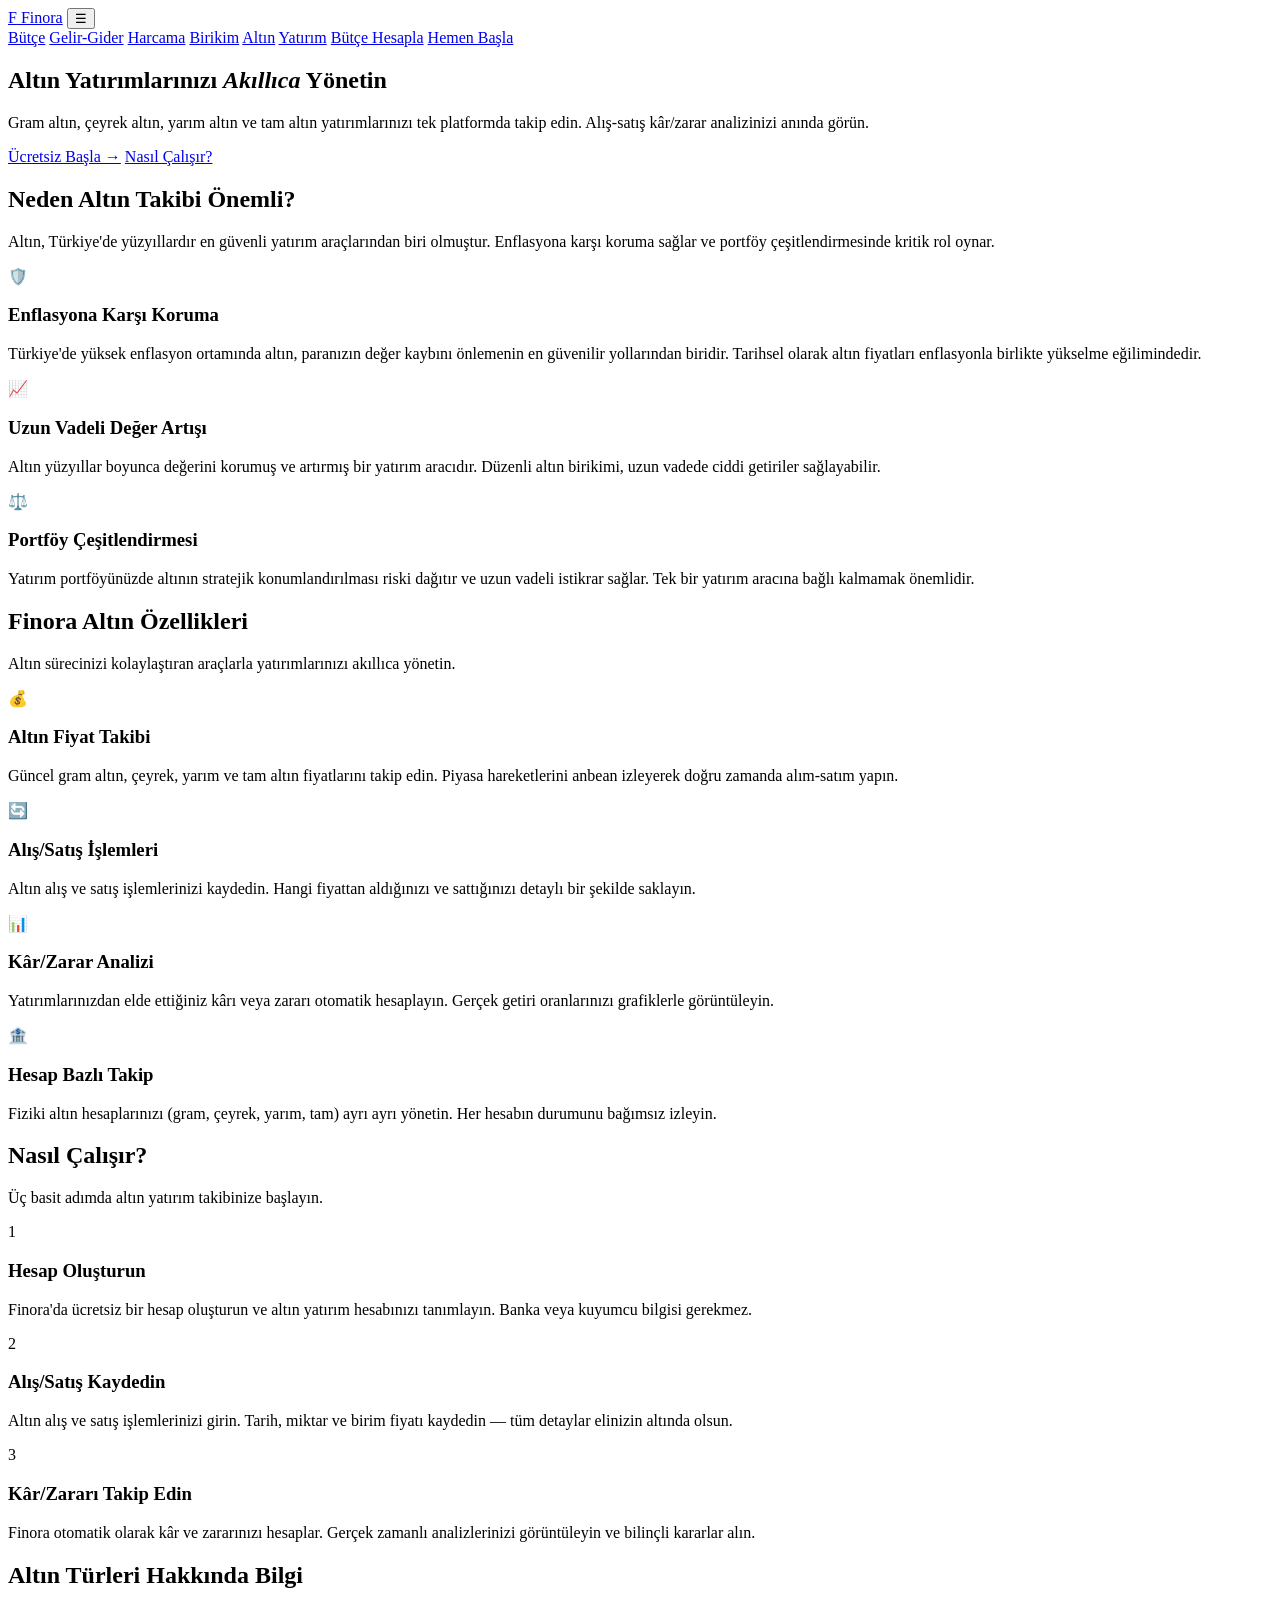
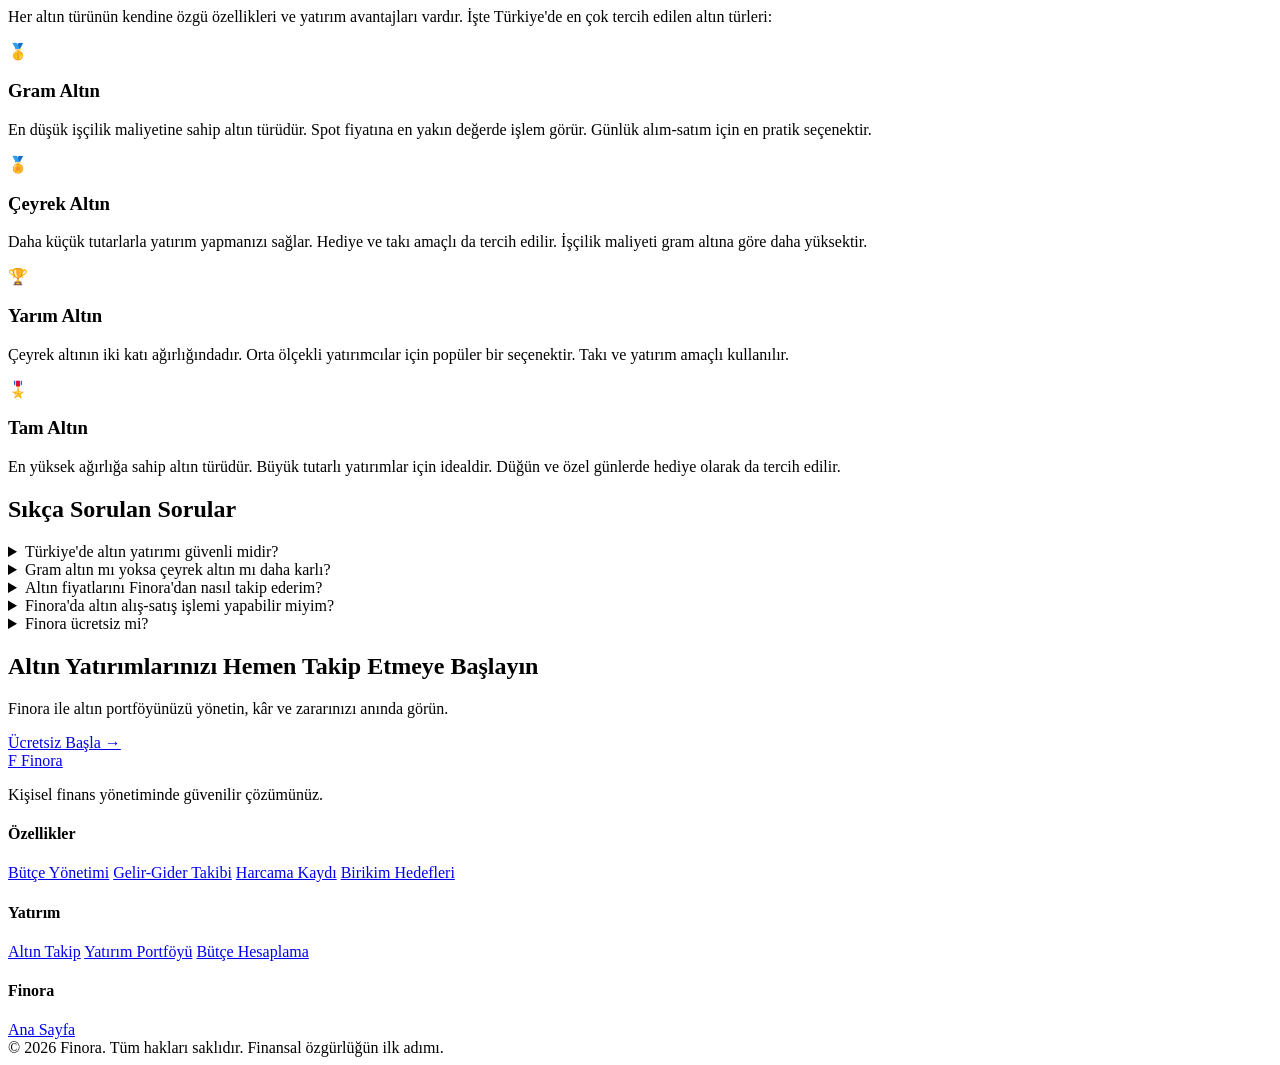
==== altin/index.html @ 68e13eed "feat: SEO landing pages rewrite + seo hub page" ====
<!DOCTYPE html>
<html lang="tr">
<head>
<meta charset="UTF-8">
<meta name="viewport" content="width=device-width, initial-scale=1.0">
<title>Altın Takip | Altın Yatırımlarınızı Takip Edin - Finora</title>
<meta name="description" content="Altın fiyatlarını ve altın yatırımlarınızı Finora ile takip edin. Gram, çeyrek, yarım altın alış-satış kâr/zarar analizi yapın. Ücretsiz.">
<meta name="robots" content="index, follow">
<link rel="canonical" href="https://bizzness4711.github.io/Muhasebe/altin/">
<link rel="stylesheet" href="../css/landing.css">

<meta property="og:type" content="website">
<meta property="og:title" content="Altın Takip | Altın Yatırımlarınızı Takip Edin - Finora">
<meta property="og:description" content="Altın fiyatlarını ve altın yatırımlarınızı Finora ile takip edin. Gram, çeyrek, yarım altın alış-satış kâr/zarar analizi yapın. Ücretsiz.">
<meta property="og:url" content="https://bizzness4711.github.io/Muhasebe/altin/">
<meta property="og:site_name" content="Finora">
<meta property="og:locale" content="tr_TR">

<meta name="twitter:card" content="summary_large_image">
<meta name="twitter:title" content="Altın Takip | Altın Yatırımlarınızı Takip Edin - Finora">
<meta name="twitter:description" content="Altın fiyatlarını ve altın yatırımlarınızı Finora ile takip edin. Gram, çeyrek, yarım altın alış-satış kâr/zarar analizi yapın.">

<script type="application/ld+json">
{
    "@context": "https://schema.org",
    "@type": "WebApplication",
    "name": "Finora Altın Takip",
    "url": "https://bizzness4711.github.io/Muhasebe/altin/",
    "applicationCategory": "FinanceApplication",
    "operatingSystem": "Web",
    "description": "Altın fiyatlarını ve altın yatırımlarınızı takip edin. Gram, çeyrek, yarım altın alış-satış kâr/zarar analizi yapın.",
    "offers": {
        "@type": "Offer",
        "price": "0",
        "priceCurrency": "TRY"
    },
    "inLanguage": "tr"
}
</script>

<script type="application/ld+json">
{
    "@context": "https://schema.org",
    "@type": "FAQPage",
    "mainEntity": [
        {
            "@type": "Question",
            "name": "Türkiye'de altın yatırımı güvenli midir?",
            "acceptedAnswer": {
                "@type": "Answer",
                "text": "Altın, Türkiye'de yüzyıllardır en güvenli yatırım araçlarından biri olmuştur. Devlet tarafından düzenlenen lisanslı kuyumculardan ve bankalardan altın alımı yaparak güvenli bir şekilde yatırımınızı değerlendirebilirsiniz."
            }
        },
        {
            "@type": "Question",
            "name": "Gram altın mı yoksa çeyrek altın mı daha karlı?",
            "acceptedAnswer": {
                "@type": "Answer",
                "text": "Karlılık piyasa koşullarına göre değişir. Genel olarak gram altın daha düşük işçilik maliyeti sunduğu için spot fiyatına daha yakındır. Çeyrek altın ise daha küçük tutarlarla yatırım yapmanızı sağlar."
            }
        },
        {
            "@type": "Question",
            "name": "Altın fiyatlarını Finora'dan nasıl takip ederim?",
            "acceptedAnswer": {
                "@type": "Answer",
                "text": "Finora platformunda altın fiyat bölümüne giderek güncel gram altın, çeyrek, yarım ve tam altın fiyatlarını görebilirsiniz. Fiyatlar düzenli olarak güncellenmektedir."
            }
        },
        {
            "@type": "Question",
            "name": "Finora'da altın alış-satış işlemi yapabilir miyim?",
            "acceptedAnswer": {
                "@type": "Answer",
                "text": "Finora bir takip ve analiz platformudur. Gerçek alım-satım işlemlerini kuyumcu veya banka üzerinden yaparsınız, Finora'da bu işlemleri kaydederek kâr/zarar analizinizi oluşturursunuz."
            }
        },
        {
            "@type": "Question",
            "name": "Finora ücretsiz mi?",
            "acceptedAnswer": {
                "@type": "Answer",
                "text": "Evet, Finora'nın temel özellikleri tamamen ücretsizdir. Altın fiyat takibi, işlem kaydetme ve kâr/zarar analizi gibi özelliklerden hiçbir ücret ödemeden yararlanabilirsiniz."
            }
        }
    ]
}
</script>
</head>
<body>

<nav class="lp-nav">
    <div class="lp-nav-inner">
        <a href="../" class="lp-brand"><span class="lp-brand-mark">F</span> Finora</a>
        <button class="lp-mobile-toggle" onclick="document.querySelector('.lp-nav-links').classList.toggle('open')" aria-label="Menüyü aç">☰</button>
        <div class="lp-nav-links">
            <a href="../butce/">Bütçe</a>
            <a href="../gelir-gider/">Gelir-Gider</a>
            <a href="../harcama/">Harcama</a>
            <a href="../birikim/">Birikim</a>
            <a href="../altin/" class="active">Altın</a>
            <a href="../yatirim/">Yatırım</a>
            <a href="../butce-hesapla/">Bütçe Hesapla</a>
            <a href="../" class="lp-cta-btn">Hemen Başla</a>
        </div>
    </div>
</nav>

<section class="lp-hero">
    <h1>Altın Yatırımlarınızı <em>Akıllıca</em> Yönetin</h1>
    <p>Gram altın, çeyrek altın, yarım altın ve tam altın yatırımlarınızı tek platformda takip edin. Alış-satış kâr/zarar analizinizi anında görün.</p>
    <div class="lp-hero-actions">
        <a href="../" class="lp-hero-btn primary">Ücretsiz Başla →</a>
        <a href="#nasil-calisir" class="lp-hero-btn secondary">Nasıl Çalışır?</a>
    </div>
</section>

<section class="lp-section">
    <h2 class="lp-section-title">Neden Altın Takibi Önemli?</h2>
    <p class="lp-section-desc">Altın, Türkiye'de yüzyıllardır en güvenli yatırım araçlarından biri olmuştur. Enflasyona karşı koruma sağlar ve portföy çeşitlendirmesinde kritik rol oynar.</p>
    <div class="lp-cards">
        <div class="lp-card">
            <div class="lp-card-icon red">🛡️</div>
            <h3>Enflasyona Karşı Koruma</h3>
            <p>Türkiye'de yüksek enflasyon ortamında altın, paranızın değer kaybını önlemenin en güvenilir yollarından biridir. Tarihsel olarak altın fiyatları enflasyonla birlikte yükselme eğilimindedir.</p>
        </div>
        <div class="lp-card">
            <div class="lp-card-icon green">📈</div>
            <h3>Uzun Vadeli Değer Artışı</h3>
            <p>Altın yüzyıllar boyunca değerini korumuş ve artırmış bir yatırım aracıdır. Düzenli altın birikimi, uzun vadede ciddi getiriler sağlayabilir.</p>
        </div>
        <div class="lp-card">
            <div class="lp-card-icon blue">⚖️</div>
            <h3>Portföy Çeşitlendirmesi</h3>
            <p>Yatırım portföyünüzde altının stratejik konumlandırılması riski dağıtır ve uzun vadeli istikrar sağlar. Tek bir yatırım aracına bağlı kalmamak önemlidir.</p>
        </div>
    </div>
</section>

<section class="lp-section lp-section--alt">
    <div class="lp-container">
        <h2 class="lp-section-title">Finora Altın Özellikleri</h2>
        <p class="lp-section-desc">Altın sürecinizi kolaylaştıran araçlarla yatırımlarınızı akıllıca yönetin.</p>
        <div class="lp-cards">
            <div class="lp-card">
                <div class="lp-card-icon orange">💰</div>
                <h3>Altın Fiyat Takibi</h3>
                <p>Güncel gram altın, çeyrek, yarım ve tam altın fiyatlarını takip edin. Piyasa hareketlerini anbean izleyerek doğru zamanda alım-satım yapın.</p>
            </div>
            <div class="lp-card">
                <div class="lp-card-icon purple">🔄</div>
                <h3>Alış/Satış İşlemleri</h3>
                <p>Altın alış ve satış işlemlerinizi kaydedin. Hangi fiyattan aldığınızı ve sattığınızı detaylı bir şekilde saklayın.</p>
            </div>
            <div class="lp-card">
                <div class="lp-card-icon green">📊</div>
                <h3>Kâr/Zarar Analizi</h3>
                <p>Yatırımlarınızdan elde ettiğiniz kârı veya zararı otomatik hesaplayın. Gerçek getiri oranlarınızı grafiklerle görüntüleyin.</p>
            </div>
            <div class="lp-card">
                <div class="lp-card-icon blue">🏦</div>
                <h3>Hesap Bazlı Takip</h3>
                <p>Fiziki altın hesaplarınızı (gram, çeyrek, yarım, tam) ayrı ayrı yönetin. Her hesabın durumunu bağımsız izleyin.</p>
            </div>
        </div>
    </div>
</section>

<section class="lp-section" id="nasil-calisir">
    <h2 class="lp-section-title">Nasıl Çalışır?</h2>
    <p class="lp-section-desc">Üç basit adımda altın yatırım takibinize başlayın.</p>
    <div class="lp-steps">
        <div class="lp-step">
            <span class="lp-step-num">1</span>
            <div class="lp-step-content">
                <h3>Hesap Oluşturun</h3>
                <p>Finora'da ücretsiz bir hesap oluşturun ve altın yatırım hesabınızı tanımlayın. Banka veya kuyumcu bilgisi gerekmez.</p>
            </div>
        </div>
        <div class="lp-step">
            <span class="lp-step-num">2</span>
            <div class="lp-step-content">
                <h3>Alış/Satış Kaydedin</h3>
                <p>Altın alış ve satış işlemlerinizi girin. Tarih, miktar ve birim fiyatı kaydedin — tüm detaylar elinizin altında olsun.</p>
            </div>
        </div>
        <div class="lp-step">
            <span class="lp-step-num">3</span>
            <div class="lp-step-content">
                <h3>Kâr/Zararı Takip Edin</h3>
                <p>Finora otomatik olarak kâr ve zararınızı hesaplar. Gerçek zamanlı analizlerinizi görüntüleyin ve bilinçli kararlar alın.</p>
            </div>
        </div>
    </div>
</section>

<section class="lp-section">
    <h2 class="lp-section-title">Altın Türleri Hakkında Bilgi</h2>
    <p class="lp-section-desc">Her altın türünün kendine özgü özellikleri ve yatırım avantajları vardır. İşte Türkiye'de en çok tercih edilen altın türleri:</p>
    <div class="lp-cards">
        <div class="lp-card">
            <div class="lp-card-icon orange">🥇</div>
            <h3>Gram Altın</h3>
            <p>En düşük işçilik maliyetine sahip altın türüdür. Spot fiyatına en yakın değerde işlem görür. Günlük alım-satım için en pratik seçenektir.</p>
        </div>
        <div class="lp-card">
            <div class="lp-card-icon purple">🏅</div>
            <h3>Çeyrek Altın</h3>
            <p>Daha küçük tutarlarla yatırım yapmanızı sağlar. Hediye ve takı amaçlı da tercih edilir. İşçilik maliyeti gram altına göre daha yüksektir.</p>
        </div>
        <div class="lp-card">
            <div class="lp-card-icon blue">🏆</div>
            <h3>Yarım Altın</h3>
            <p>Çeyrek altının iki katı ağırlığındadır. Orta ölçekli yatırımcılar için popüler bir seçenektir. Takı ve yatırım amaçlı kullanılır.</p>
        </div>
        <div class="lp-card">
            <div class="lp-card-icon green">🎖️</div>
            <h3>Tam Altın</h3>
            <p>En yüksek ağırlığa sahip altın türüdür. Büyük tutarlı yatırımlar için idealdir. Düğün ve özel günlerde hediye olarak da tercih edilir.</p>
        </div>
    </div>
</section>

<section class="lp-section">
    <h2 class="lp-section-title">Sıkça Sorulan Sorular</h2>
    <div class="lp-faq">
        <details class="lp-faq-item">
            <summary>Türkiye'de altın yatırımı güvenli midir?</summary>
            <div class="lp-faq-a"><p>Altın, Türkiye'de yüzyıllardır en güvenli yatırım araçlarından biri olmuştur. Devlet tarafından düzenlenen lisanslı kuyumculardan ve bankalardan altın alımı yaparak güvenli bir şekilde yatırımınızı değerlendirebilirsiniz.</p></div>
        </details>
        <details class="lp-faq-item">
            <summary>Gram altın mı yoksa çeyrek altın mı daha karlı?</summary>
            <div class="lp-faq-a"><p>Karlılık piyasa koşullarına göre değişir. Genel olarak gram altın daha düşük işçilik maliyeti sunduğu için spot fiyatına daha yakındır. Çeyrek altın ise daha küçük tutarlarla yatırım yapmanızı sağlar. Finora ile her iki tür de takip edebilirsiniz.</p></div>
        </details>
        <details class="lp-faq-item">
            <summary>Altın fiyatlarını Finora'dan nasıl takip ederim?</summary>
            <div class="lp-faq-a"><p>Finora platformunda altın fiyat bölümüne giderek güncel gram altın, çeyrek, yarım ve tam altın fiyatlarını görebilirsiniz. Fiyatlar düzenli olarak güncellenmektedir.</p></div>
        </details>
        <details class="lp-faq-item">
            <summary>Finora'da altın alış-satış işlemi yapabilir miyim?</summary>
            <div class="lp-faq-a"><p>Finora bir takip ve analiz platformudur. Gerçek alım-satım işlemlerini kuyumcu veya banka üzerinden yaparsınız, Finora'da bu işlemleri kaydederek kâr/zarar analizinizi oluşturursunuz.</p></div>
        </details>
        <details class="lp-faq-item">
            <summary>Finora ücretsiz mi?</summary>
            <div class="lp-faq-a"><p>Evet, Finora'nın temel özellikleri tamamen ücretsizdir. Altın fiyat takibi, işlem kaydetme ve kâr/zarar analizi gibi özelliklerden hiçbir ücret ödemeden yararlanabilirsiniz.</p></div>
        </details>
    </div>
</section>

<div class="lp-cta-banner">
    <h2>Altın Yatırımlarınızı Hemen Takip Etmeye Başlayın</h2>
    <p>Finora ile altın portföyünüzü yönetin, kâr ve zararınızı anında görün.</p>
    <a href="../" class="lp-hero-btn">Ücretsiz Başla →</a>
</div>

<footer class="lp-footer">
    <div class="lp-footer-inner">
        <div class="lp-footer-brand">
            <a href="../" class="lp-brand"><span class="lp-brand-mark">F</span> Finora</a>
            <p>Kişisel finans yönetiminde güvenilir çözümünüz.</p>
        </div>
        <div class="lp-footer-col">
            <h4>Özellikler</h4>
            <a href="../butce/">Bütçe Yönetimi</a>
            <a href="../gelir-gider/">Gelir-Gider Takibi</a>
            <a href="../harcama/">Harcama Kaydı</a>
            <a href="../birikim/">Birikim Hedefleri</a>
        </div>
        <div class="lp-footer-col">
            <h4>Yatırım</h4>
            <a href="../altin/">Altın Takip</a>
            <a href="../yatirim/">Yatırım Portföyü</a>
            <a href="../butce-hesapla/">Bütçe Hesaplama</a>
        </div>
        <div class="lp-footer-col">
            <h4>Finora</h4>
            <a href="../">Ana Sayfa</a>
        </div>
    </div>
    <div class="lp-footer-bottom">
        <span>&copy; 2026 Finora. Tüm hakları saklıdır.</span>
        <span>Finansal özgürlüğün ilk adımı.</span>
    </div>
</footer>

</body>
</html>
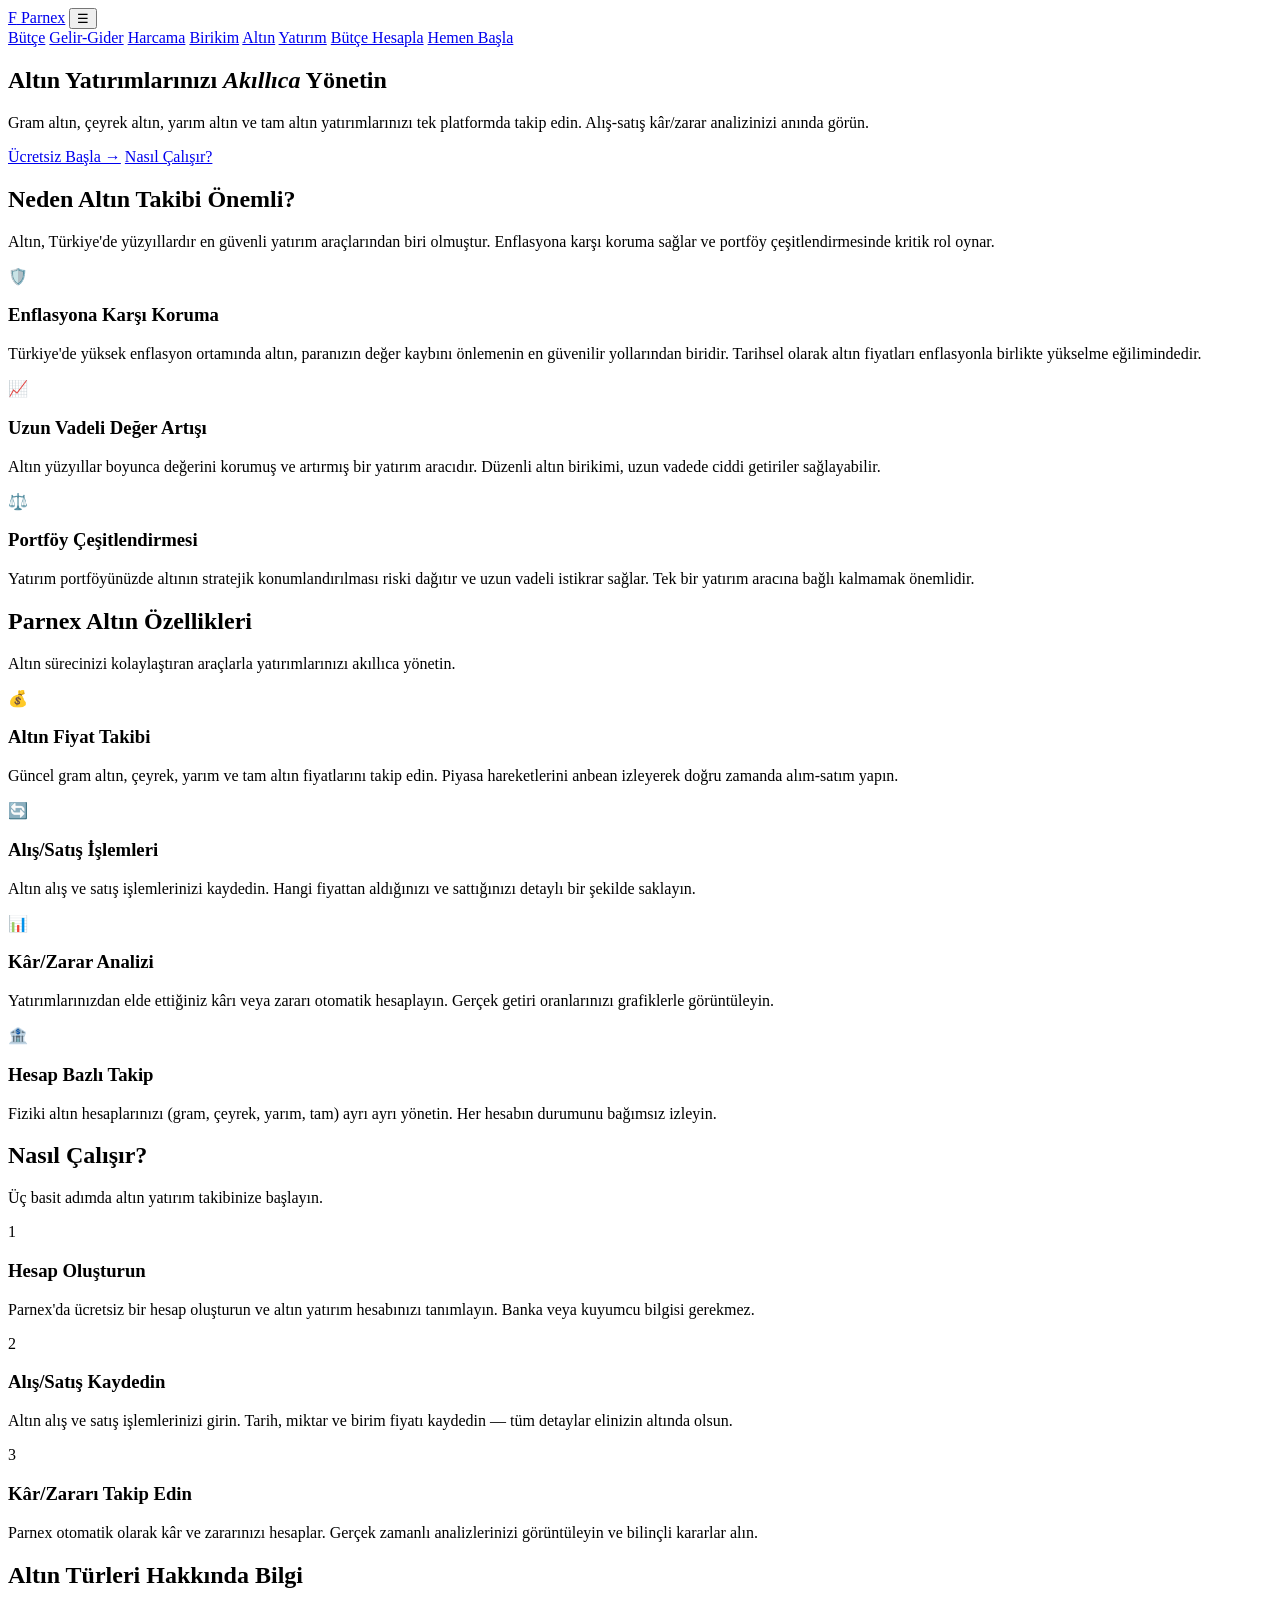
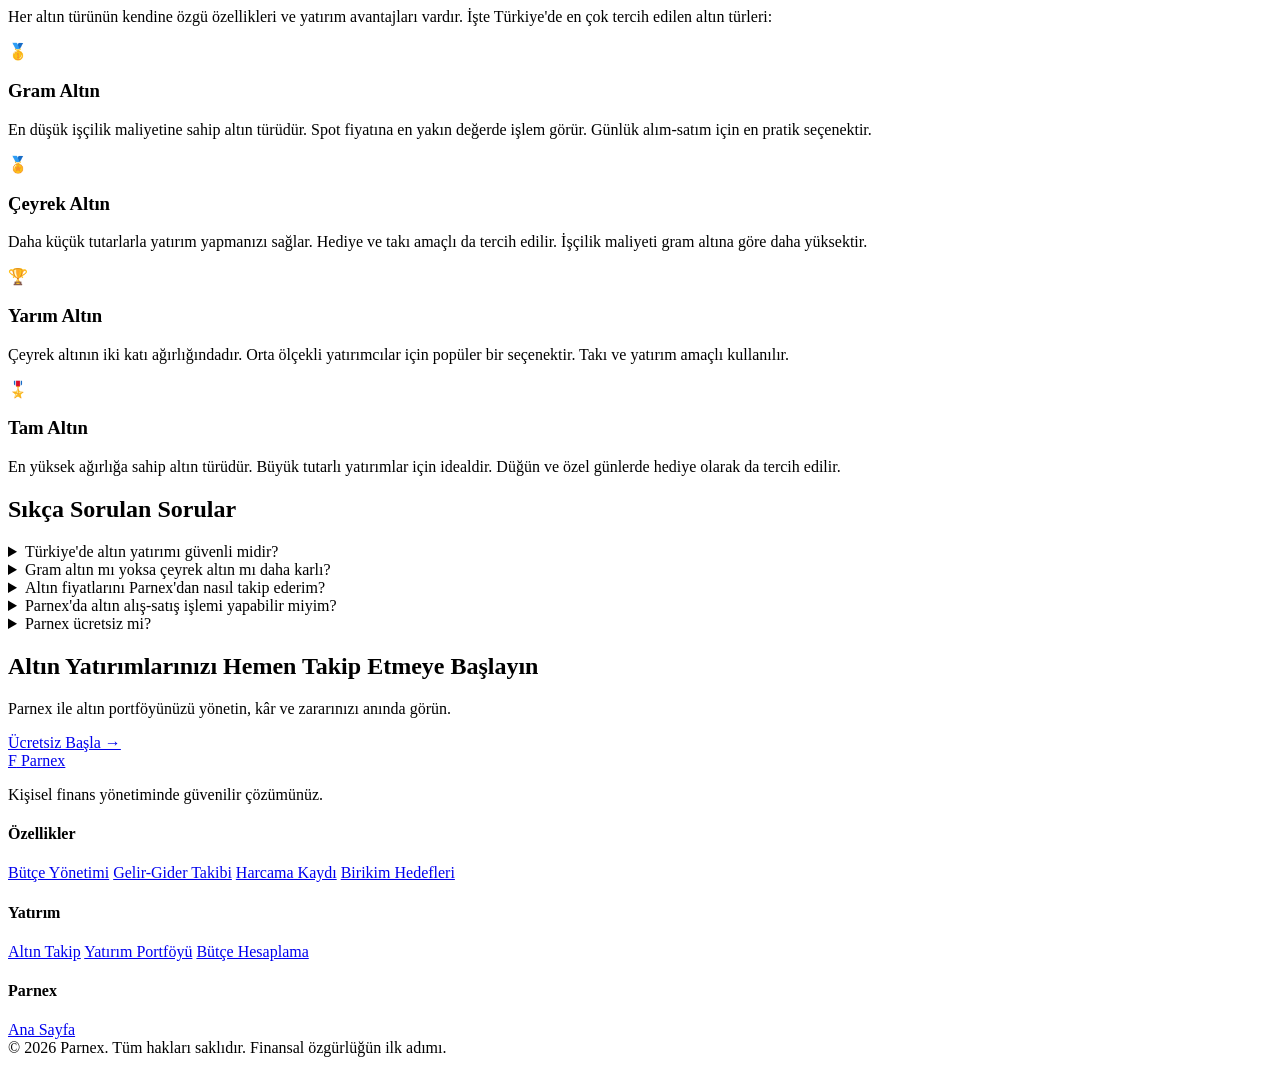
==== commit d038e197: "chore: rebrand Finora to Parnex" ====
--- a/altin/index.html
+++ b/altin/index.html
@@ -3,28 +3,28 @@
 <head>
 <meta charset="UTF-8">
 <meta name="viewport" content="width=device-width, initial-scale=1.0">
-<title>Altın Takip | Altın Yatırımlarınızı Takip Edin - Finora</title>
-<meta name="description" content="Altın fiyatlarını ve altın yatırımlarınızı Finora ile takip edin. Gram, çeyrek, yarım altın alış-satış kâr/zarar analizi yapın. Ücretsiz.">
+<title>Altın Takip | Altın Yatırımlarınızı Takip Edin - Parnex</title>
+<meta name="description" content="Altın fiyatlarını ve altın yatırımlarınızı Parnex ile takip edin. Gram, çeyrek, yarım altın alış-satış kâr/zarar analizi yapın. Ücretsiz.">
 <meta name="robots" content="index, follow">
 <link rel="canonical" href="https://bizzness4711.github.io/Muhasebe/altin/">
 <link rel="stylesheet" href="../css/landing.css">
 
 <meta property="og:type" content="website">
-<meta property="og:title" content="Altın Takip | Altın Yatırımlarınızı Takip Edin - Finora">
-<meta property="og:description" content="Altın fiyatlarını ve altın yatırımlarınızı Finora ile takip edin. Gram, çeyrek, yarım altın alış-satış kâr/zarar analizi yapın. Ücretsiz.">
+<meta property="og:title" content="Altın Takip | Altın Yatırımlarınızı Takip Edin - Parnex">
+<meta property="og:description" content="Altın fiyatlarını ve altın yatırımlarınızı Parnex ile takip edin. Gram, çeyrek, yarım altın alış-satış kâr/zarar analizi yapın. Ücretsiz.">
 <meta property="og:url" content="https://bizzness4711.github.io/Muhasebe/altin/">
-<meta property="og:site_name" content="Finora">
+<meta property="og:site_name" content="Parnex">
 <meta property="og:locale" content="tr_TR">
 
 <meta name="twitter:card" content="summary_large_image">
-<meta name="twitter:title" content="Altın Takip | Altın Yatırımlarınızı Takip Edin - Finora">
-<meta name="twitter:description" content="Altın fiyatlarını ve altın yatırımlarınızı Finora ile takip edin. Gram, çeyrek, yarım altın alış-satış kâr/zarar analizi yapın.">
+<meta name="twitter:title" content="Altın Takip | Altın Yatırımlarınızı Takip Edin - Parnex">
+<meta name="twitter:description" content="Altın fiyatlarını ve altın yatırımlarınızı Parnex ile takip edin. Gram, çeyrek, yarım altın alış-satış kâr/zarar analizi yapın.">
 
 <script type="application/ld+json">
 {
     "@context": "https://schema.org",
     "@type": "WebApplication",
-    "name": "Finora Altın Takip",
+    "name": "Parnex Altın Takip",
     "url": "https://bizzness4711.github.io/Muhasebe/altin/",
     "applicationCategory": "FinanceApplication",
     "operatingSystem": "Web",
@@ -61,26 +61,26 @@
         },
         {
             "@type": "Question",
-            "name": "Altın fiyatlarını Finora'dan nasıl takip ederim?",
-            "acceptedAnswer": {
-                "@type": "Answer",
-                "text": "Finora platformunda altın fiyat bölümüne giderek güncel gram altın, çeyrek, yarım ve tam altın fiyatlarını görebilirsiniz. Fiyatlar düzenli olarak güncellenmektedir."
-            }
-        },
-        {
-            "@type": "Question",
-            "name": "Finora'da altın alış-satış işlemi yapabilir miyim?",
-            "acceptedAnswer": {
-                "@type": "Answer",
-                "text": "Finora bir takip ve analiz platformudur. Gerçek alım-satım işlemlerini kuyumcu veya banka üzerinden yaparsınız, Finora'da bu işlemleri kaydederek kâr/zarar analizinizi oluşturursunuz."
-            }
-        },
-        {
-            "@type": "Question",
-            "name": "Finora ücretsiz mi?",
-            "acceptedAnswer": {
-                "@type": "Answer",
-                "text": "Evet, Finora'nın temel özellikleri tamamen ücretsizdir. Altın fiyat takibi, işlem kaydetme ve kâr/zarar analizi gibi özelliklerden hiçbir ücret ödemeden yararlanabilirsiniz."
+            "name": "Altın fiyatlarını Parnex'dan nasıl takip ederim?",
+            "acceptedAnswer": {
+                "@type": "Answer",
+                "text": "Parnex platformunda altın fiyat bölümüne giderek güncel gram altın, çeyrek, yarım ve tam altın fiyatlarını görebilirsiniz. Fiyatlar düzenli olarak güncellenmektedir."
+            }
+        },
+        {
+            "@type": "Question",
+            "name": "Parnex'da altın alış-satış işlemi yapabilir miyim?",
+            "acceptedAnswer": {
+                "@type": "Answer",
+                "text": "Parnex bir takip ve analiz platformudur. Gerçek alım-satım işlemlerini kuyumcu veya banka üzerinden yaparsınız, Parnex'da bu işlemleri kaydederek kâr/zarar analizinizi oluşturursunuz."
+            }
+        },
+        {
+            "@type": "Question",
+            "name": "Parnex ücretsiz mi?",
+            "acceptedAnswer": {
+                "@type": "Answer",
+                "text": "Evet, Parnex'nın temel özellikleri tamamen ücretsizdir. Altın fiyat takibi, işlem kaydetme ve kâr/zarar analizi gibi özelliklerden hiçbir ücret ödemeden yararlanabilirsiniz."
             }
         }
     ]
@@ -91,7 +91,7 @@
 
 <nav class="lp-nav">
     <div class="lp-nav-inner">
-        <a href="../" class="lp-brand"><span class="lp-brand-mark">F</span> Finora</a>
+        <a href="../" class="lp-brand"><span class="lp-brand-mark">F</span> Parnex</a>
         <button class="lp-mobile-toggle" onclick="document.querySelector('.lp-nav-links').classList.toggle('open')" aria-label="Menüyü aç">☰</button>
         <div class="lp-nav-links">
             <a href="../butce/">Bütçe</a>
@@ -139,7 +139,7 @@
 
 <section class="lp-section lp-section--alt">
     <div class="lp-container">
-        <h2 class="lp-section-title">Finora Altın Özellikleri</h2>
+        <h2 class="lp-section-title">Parnex Altın Özellikleri</h2>
         <p class="lp-section-desc">Altın sürecinizi kolaylaştıran araçlarla yatırımlarınızı akıllıca yönetin.</p>
         <div class="lp-cards">
             <div class="lp-card">
@@ -174,7 +174,7 @@
             <span class="lp-step-num">1</span>
             <div class="lp-step-content">
                 <h3>Hesap Oluşturun</h3>
-                <p>Finora'da ücretsiz bir hesap oluşturun ve altın yatırım hesabınızı tanımlayın. Banka veya kuyumcu bilgisi gerekmez.</p>
+                <p>Parnex'da ücretsiz bir hesap oluşturun ve altın yatırım hesabınızı tanımlayın. Banka veya kuyumcu bilgisi gerekmez.</p>
             </div>
         </div>
         <div class="lp-step">
@@ -188,7 +188,7 @@
             <span class="lp-step-num">3</span>
             <div class="lp-step-content">
                 <h3>Kâr/Zararı Takip Edin</h3>
-                <p>Finora otomatik olarak kâr ve zararınızı hesaplar. Gerçek zamanlı analizlerinizi görüntüleyin ve bilinçli kararlar alın.</p>
+                <p>Parnex otomatik olarak kâr ve zararınızı hesaplar. Gerçek zamanlı analizlerinizi görüntüleyin ve bilinçli kararlar alın.</p>
             </div>
         </div>
     </div>
@@ -230,33 +230,33 @@
         </details>
         <details class="lp-faq-item">
             <summary>Gram altın mı yoksa çeyrek altın mı daha karlı?</summary>
-            <div class="lp-faq-a"><p>Karlılık piyasa koşullarına göre değişir. Genel olarak gram altın daha düşük işçilik maliyeti sunduğu için spot fiyatına daha yakındır. Çeyrek altın ise daha küçük tutarlarla yatırım yapmanızı sağlar. Finora ile her iki tür de takip edebilirsiniz.</p></div>
-        </details>
-        <details class="lp-faq-item">
-            <summary>Altın fiyatlarını Finora'dan nasıl takip ederim?</summary>
-            <div class="lp-faq-a"><p>Finora platformunda altın fiyat bölümüne giderek güncel gram altın, çeyrek, yarım ve tam altın fiyatlarını görebilirsiniz. Fiyatlar düzenli olarak güncellenmektedir.</p></div>
-        </details>
-        <details class="lp-faq-item">
-            <summary>Finora'da altın alış-satış işlemi yapabilir miyim?</summary>
-            <div class="lp-faq-a"><p>Finora bir takip ve analiz platformudur. Gerçek alım-satım işlemlerini kuyumcu veya banka üzerinden yaparsınız, Finora'da bu işlemleri kaydederek kâr/zarar analizinizi oluşturursunuz.</p></div>
-        </details>
-        <details class="lp-faq-item">
-            <summary>Finora ücretsiz mi?</summary>
-            <div class="lp-faq-a"><p>Evet, Finora'nın temel özellikleri tamamen ücretsizdir. Altın fiyat takibi, işlem kaydetme ve kâr/zarar analizi gibi özelliklerden hiçbir ücret ödemeden yararlanabilirsiniz.</p></div>
+            <div class="lp-faq-a"><p>Karlılık piyasa koşullarına göre değişir. Genel olarak gram altın daha düşük işçilik maliyeti sunduğu için spot fiyatına daha yakındır. Çeyrek altın ise daha küçük tutarlarla yatırım yapmanızı sağlar. Parnex ile her iki tür de takip edebilirsiniz.</p></div>
+        </details>
+        <details class="lp-faq-item">
+            <summary>Altın fiyatlarını Parnex'dan nasıl takip ederim?</summary>
+            <div class="lp-faq-a"><p>Parnex platformunda altın fiyat bölümüne giderek güncel gram altın, çeyrek, yarım ve tam altın fiyatlarını görebilirsiniz. Fiyatlar düzenli olarak güncellenmektedir.</p></div>
+        </details>
+        <details class="lp-faq-item">
+            <summary>Parnex'da altın alış-satış işlemi yapabilir miyim?</summary>
+            <div class="lp-faq-a"><p>Parnex bir takip ve analiz platformudur. Gerçek alım-satım işlemlerini kuyumcu veya banka üzerinden yaparsınız, Parnex'da bu işlemleri kaydederek kâr/zarar analizinizi oluşturursunuz.</p></div>
+        </details>
+        <details class="lp-faq-item">
+            <summary>Parnex ücretsiz mi?</summary>
+            <div class="lp-faq-a"><p>Evet, Parnex'nın temel özellikleri tamamen ücretsizdir. Altın fiyat takibi, işlem kaydetme ve kâr/zarar analizi gibi özelliklerden hiçbir ücret ödemeden yararlanabilirsiniz.</p></div>
         </details>
     </div>
 </section>
 
 <div class="lp-cta-banner">
     <h2>Altın Yatırımlarınızı Hemen Takip Etmeye Başlayın</h2>
-    <p>Finora ile altın portföyünüzü yönetin, kâr ve zararınızı anında görün.</p>
+    <p>Parnex ile altın portföyünüzü yönetin, kâr ve zararınızı anında görün.</p>
     <a href="../" class="lp-hero-btn">Ücretsiz Başla →</a>
 </div>
 
 <footer class="lp-footer">
     <div class="lp-footer-inner">
         <div class="lp-footer-brand">
-            <a href="../" class="lp-brand"><span class="lp-brand-mark">F</span> Finora</a>
+            <a href="../" class="lp-brand"><span class="lp-brand-mark">F</span> Parnex</a>
             <p>Kişisel finans yönetiminde güvenilir çözümünüz.</p>
         </div>
         <div class="lp-footer-col">
@@ -273,12 +273,12 @@
             <a href="../butce-hesapla/">Bütçe Hesaplama</a>
         </div>
         <div class="lp-footer-col">
-            <h4>Finora</h4>
+            <h4>Parnex</h4>
             <a href="../">Ana Sayfa</a>
         </div>
     </div>
     <div class="lp-footer-bottom">
-        <span>&copy; 2026 Finora. Tüm hakları saklıdır.</span>
+        <span>&copy; 2026 Parnex. Tüm hakları saklıdır.</span>
         <span>Finansal özgürlüğün ilk adımı.</span>
     </div>
 </footer>
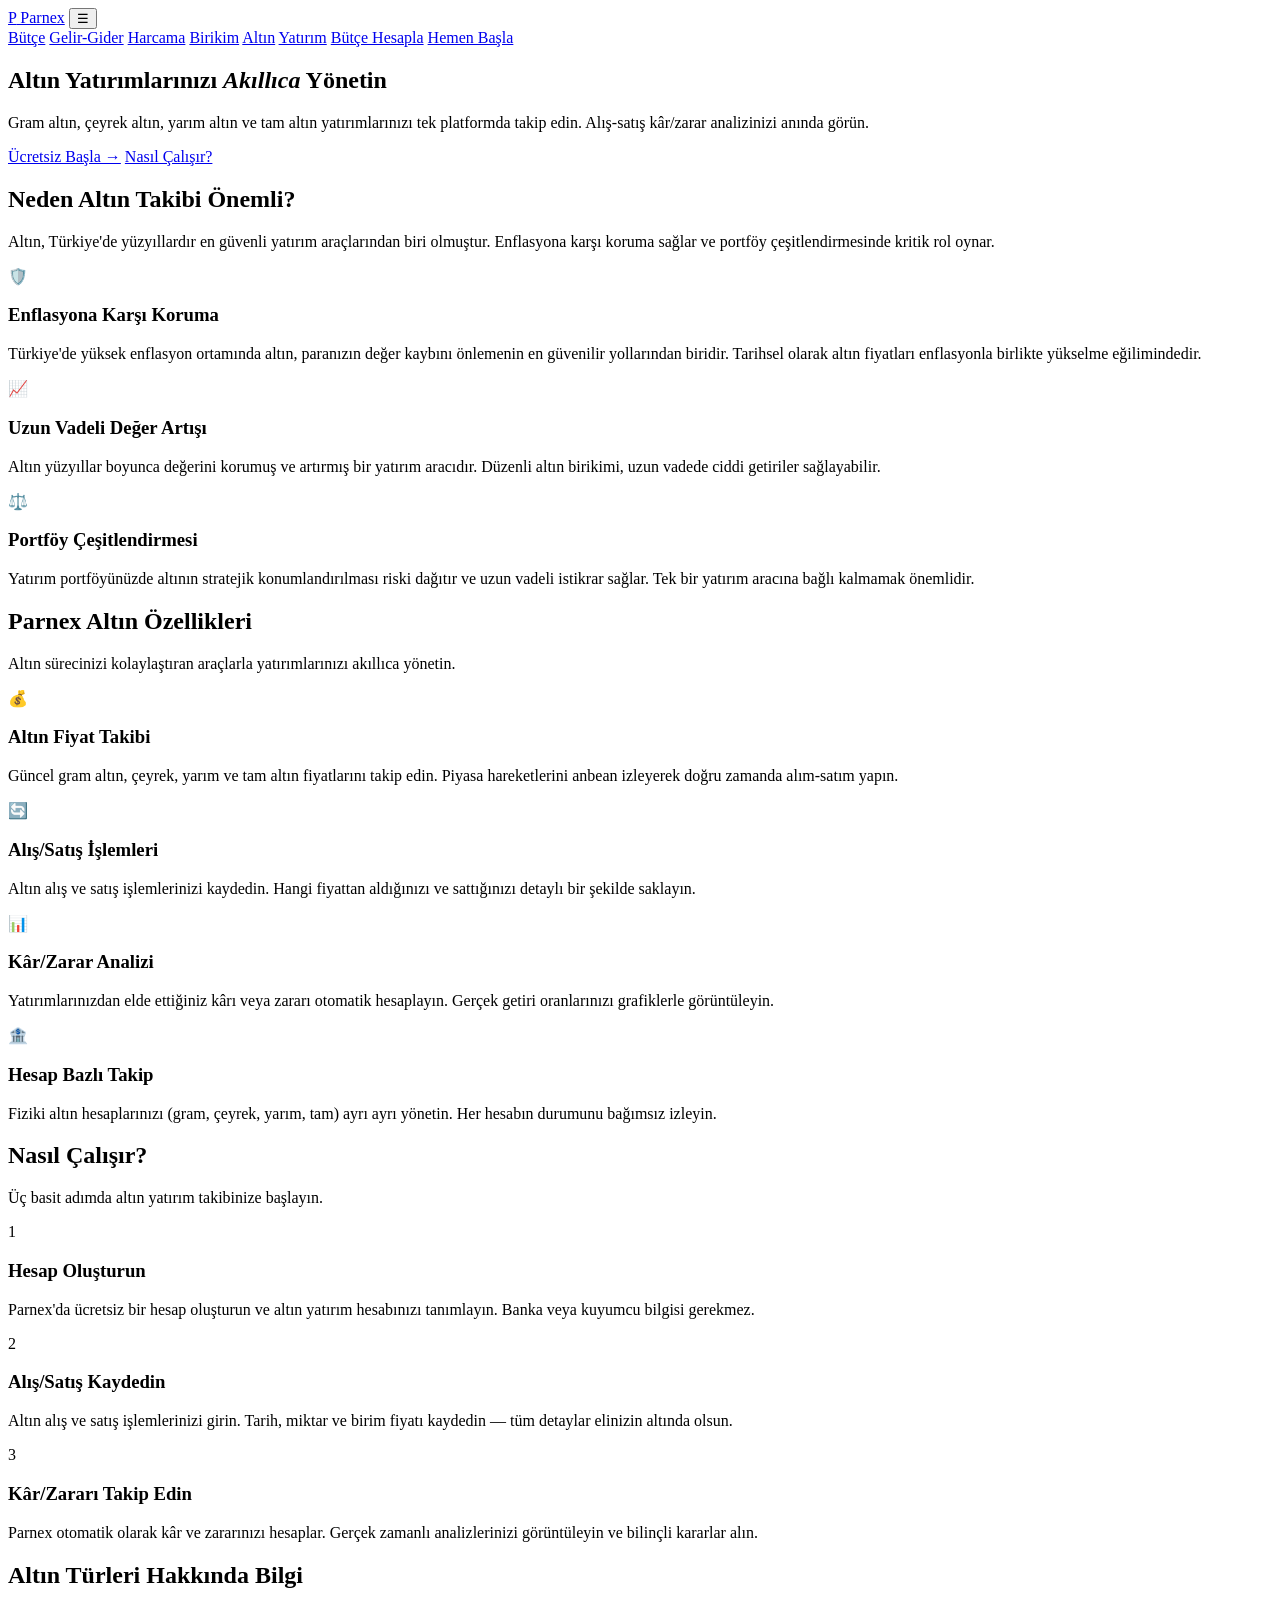
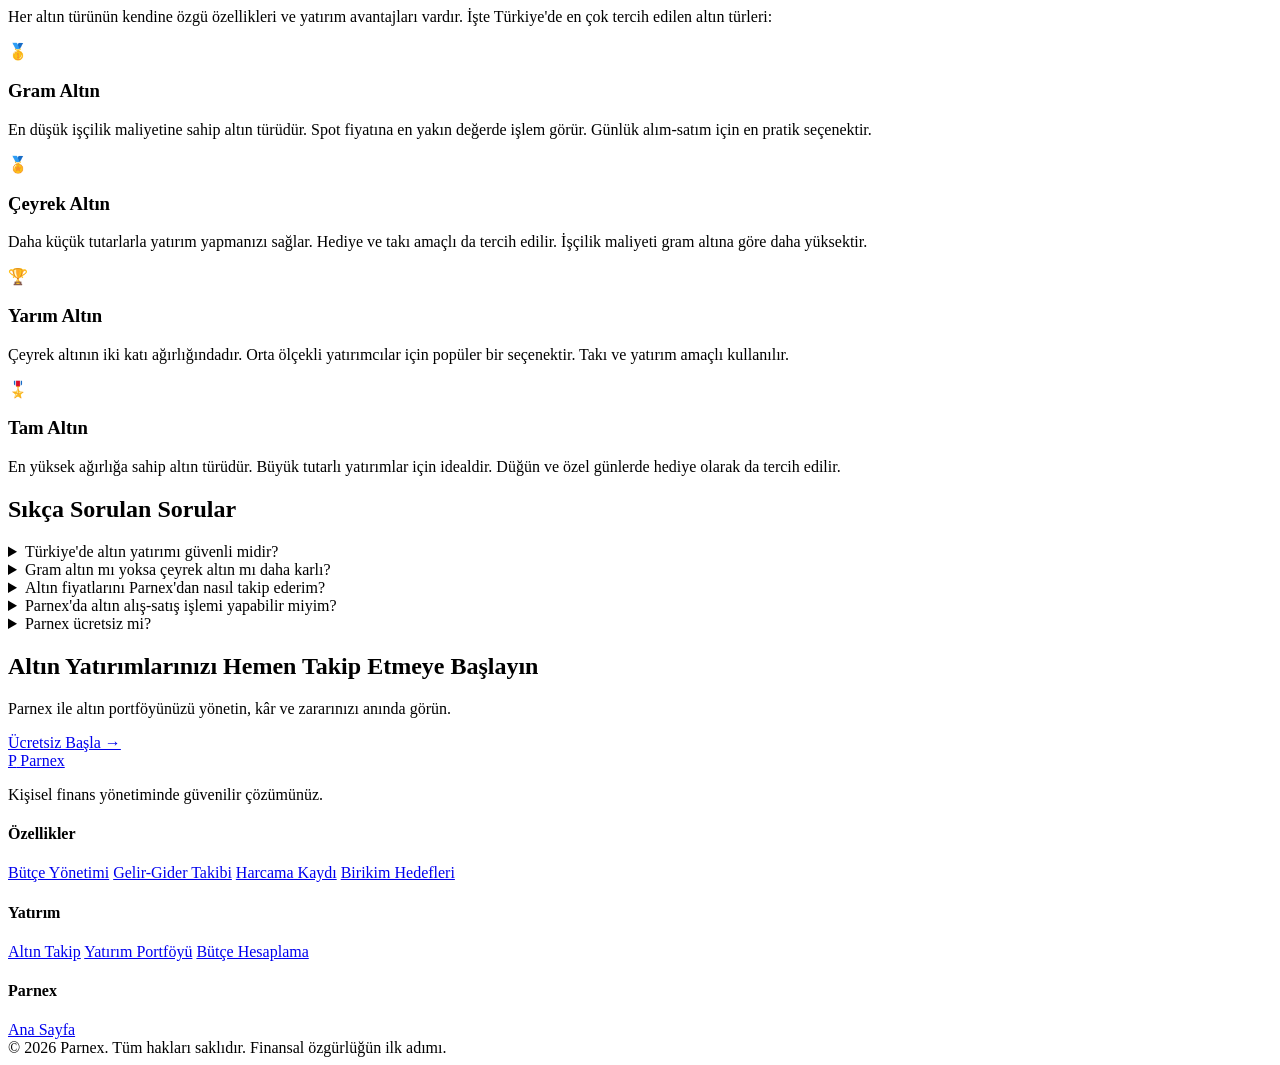
==== commit e4e0a283: "brand: replace F logo with Parnex P logo" ====
--- a/altin/index.html
+++ b/altin/index.html
@@ -91,7 +91,7 @@
 
 <nav class="lp-nav">
     <div class="lp-nav-inner">
-        <a href="../" class="lp-brand"><span class="lp-brand-mark">F</span> Parnex</a>
+        <a href="../" class="lp-brand"><span class="lp-brand-mark">P</span> Parnex</a>
         <button class="lp-mobile-toggle" onclick="document.querySelector('.lp-nav-links').classList.toggle('open')" aria-label="Menüyü aç">☰</button>
         <div class="lp-nav-links">
             <a href="../butce/">Bütçe</a>
@@ -256,7 +256,7 @@
 <footer class="lp-footer">
     <div class="lp-footer-inner">
         <div class="lp-footer-brand">
-            <a href="../" class="lp-brand"><span class="lp-brand-mark">F</span> Parnex</a>
+            <a href="../" class="lp-brand"><span class="lp-brand-mark">P</span> Parnex</a>
             <p>Kişisel finans yönetiminde güvenilir çözümünüz.</p>
         </div>
         <div class="lp-footer-col">
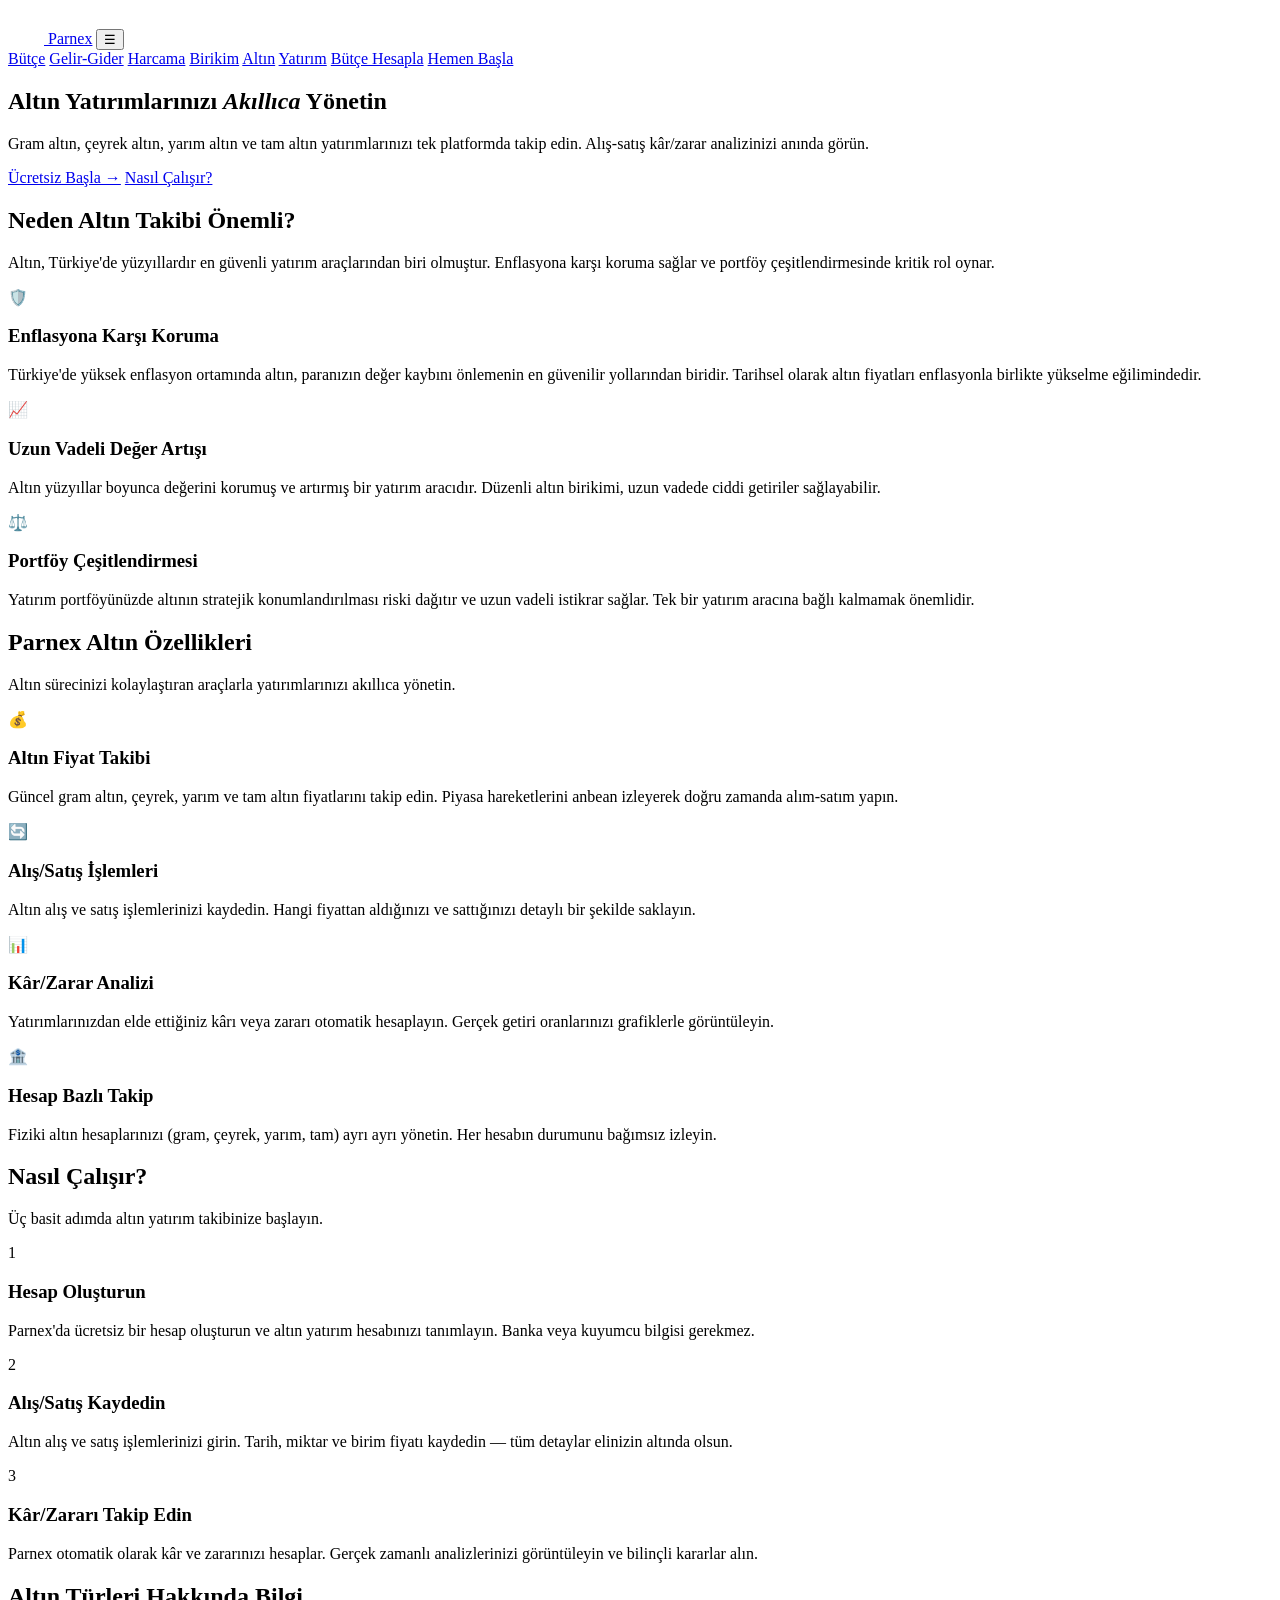
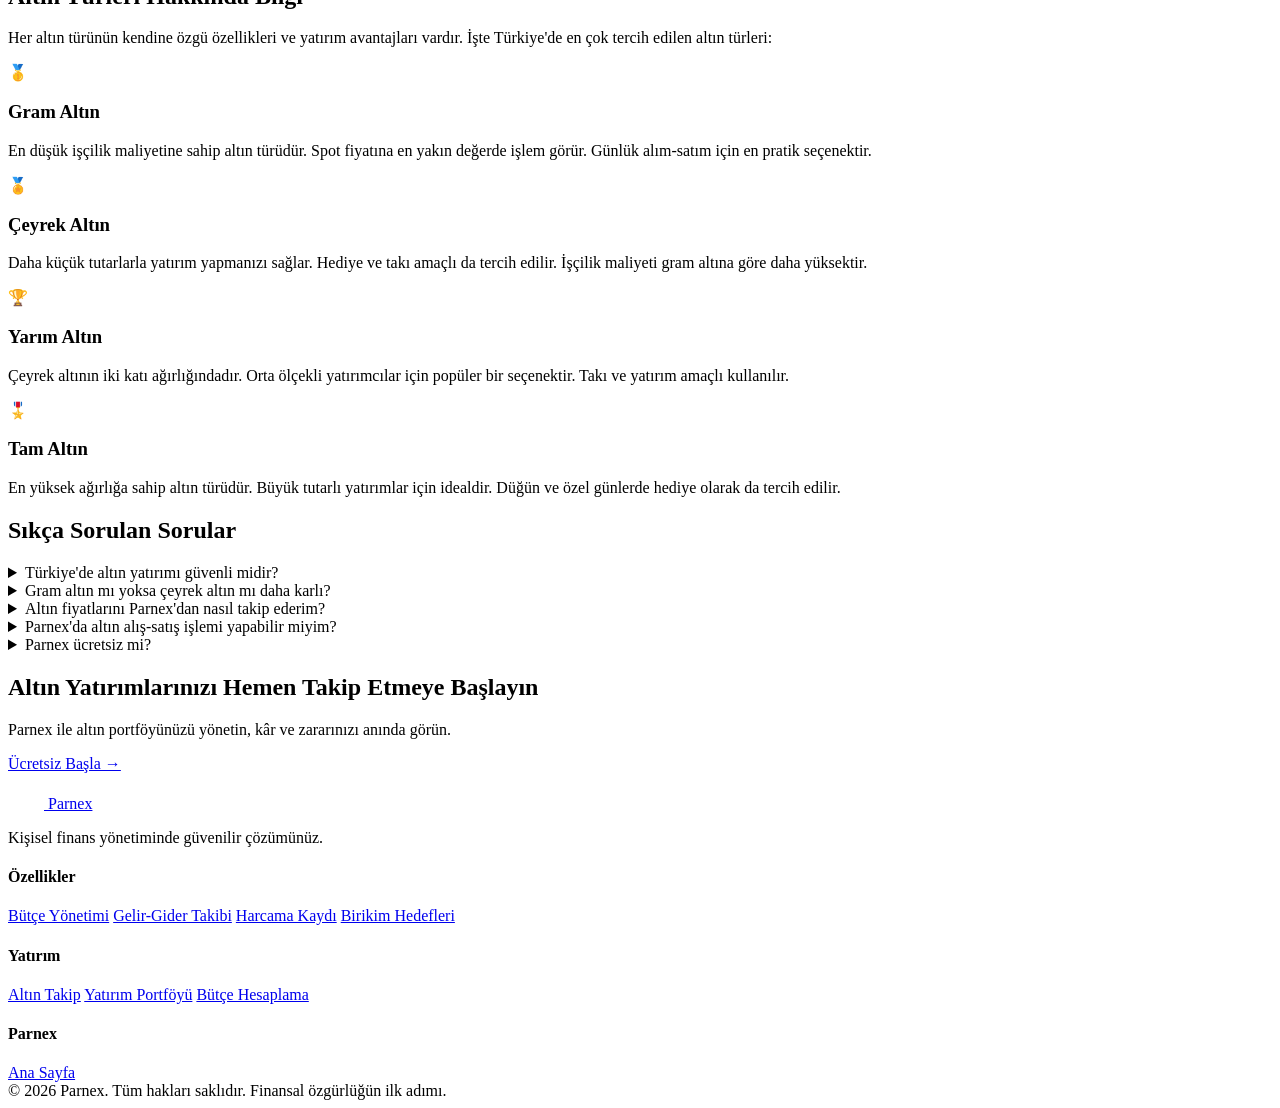
==== commit 07247430: "brand: redesign Parnex logo" ====
--- a/altin/index.html
+++ b/altin/index.html
@@ -91,7 +91,7 @@
 
 <nav class="lp-nav">
     <div class="lp-nav-inner">
-        <a href="../" class="lp-brand"><span class="lp-brand-mark">P</span> Parnex</a>
+        <a href="../" class="lp-brand"><span class="lp-brand-mark"><svg viewBox="0 0 36 36" width="36" height="36" aria-hidden="true" focusable="false"><defs><linearGradient id="parnexGrad-altin-index-html" x1="3" y1="3" x2="33" y2="33"><stop offset="0" stop-color="#6d5dfc"/><stop offset="1" stop-color="#a855f7"/></linearGradient></defs><rect x="1" y="1" width="34" height="34" rx="10" fill="url(#parnexGrad)"/><path d="M10 25V10h8.2c4.5 0 7.2 2.2 7.2 5.8 0 3.7-2.7 5.9-7.2 5.9H15V25h-5Zm5-7.5h3c1.5 0 2.4-.6 2.4-1.7s-.9-1.7-2.4-1.7h-3v3.4Z" fill="white"/><path d="M21.5 27.5 25 24l2.4 2.4 4.1-5.1" fill="none" stroke="white" stroke-width="2.2" stroke-linecap="round" stroke-linejoin="round"/><path d="m28.8 21.3 2.7-.2-.2 2.7" fill="none" stroke="white" stroke-width="2.2" stroke-linecap="round" stroke-linejoin="round"/></svg></span> Parnex</a>
         <button class="lp-mobile-toggle" onclick="document.querySelector('.lp-nav-links').classList.toggle('open')" aria-label="Menüyü aç">☰</button>
         <div class="lp-nav-links">
             <a href="../butce/">Bütçe</a>
@@ -256,7 +256,7 @@
 <footer class="lp-footer">
     <div class="lp-footer-inner">
         <div class="lp-footer-brand">
-            <a href="../" class="lp-brand"><span class="lp-brand-mark">P</span> Parnex</a>
+            <a href="../" class="lp-brand"><span class="lp-brand-mark"><svg viewBox="0 0 36 36" width="36" height="36" aria-hidden="true" focusable="false"><defs><linearGradient id="parnexGrad-altin-index-html" x1="3" y1="3" x2="33" y2="33"><stop offset="0" stop-color="#6d5dfc"/><stop offset="1" stop-color="#a855f7"/></linearGradient></defs><rect x="1" y="1" width="34" height="34" rx="10" fill="url(#parnexGrad)"/><path d="M10 25V10h8.2c4.5 0 7.2 2.2 7.2 5.8 0 3.7-2.7 5.9-7.2 5.9H15V25h-5Zm5-7.5h3c1.5 0 2.4-.6 2.4-1.7s-.9-1.7-2.4-1.7h-3v3.4Z" fill="white"/><path d="M21.5 27.5 25 24l2.4 2.4 4.1-5.1" fill="none" stroke="white" stroke-width="2.2" stroke-linecap="round" stroke-linejoin="round"/><path d="m28.8 21.3 2.7-.2-.2 2.7" fill="none" stroke="white" stroke-width="2.2" stroke-linecap="round" stroke-linejoin="round"/></svg></span> Parnex</a>
             <p>Kişisel finans yönetiminde güvenilir çözümünüz.</p>
         </div>
         <div class="lp-footer-col">
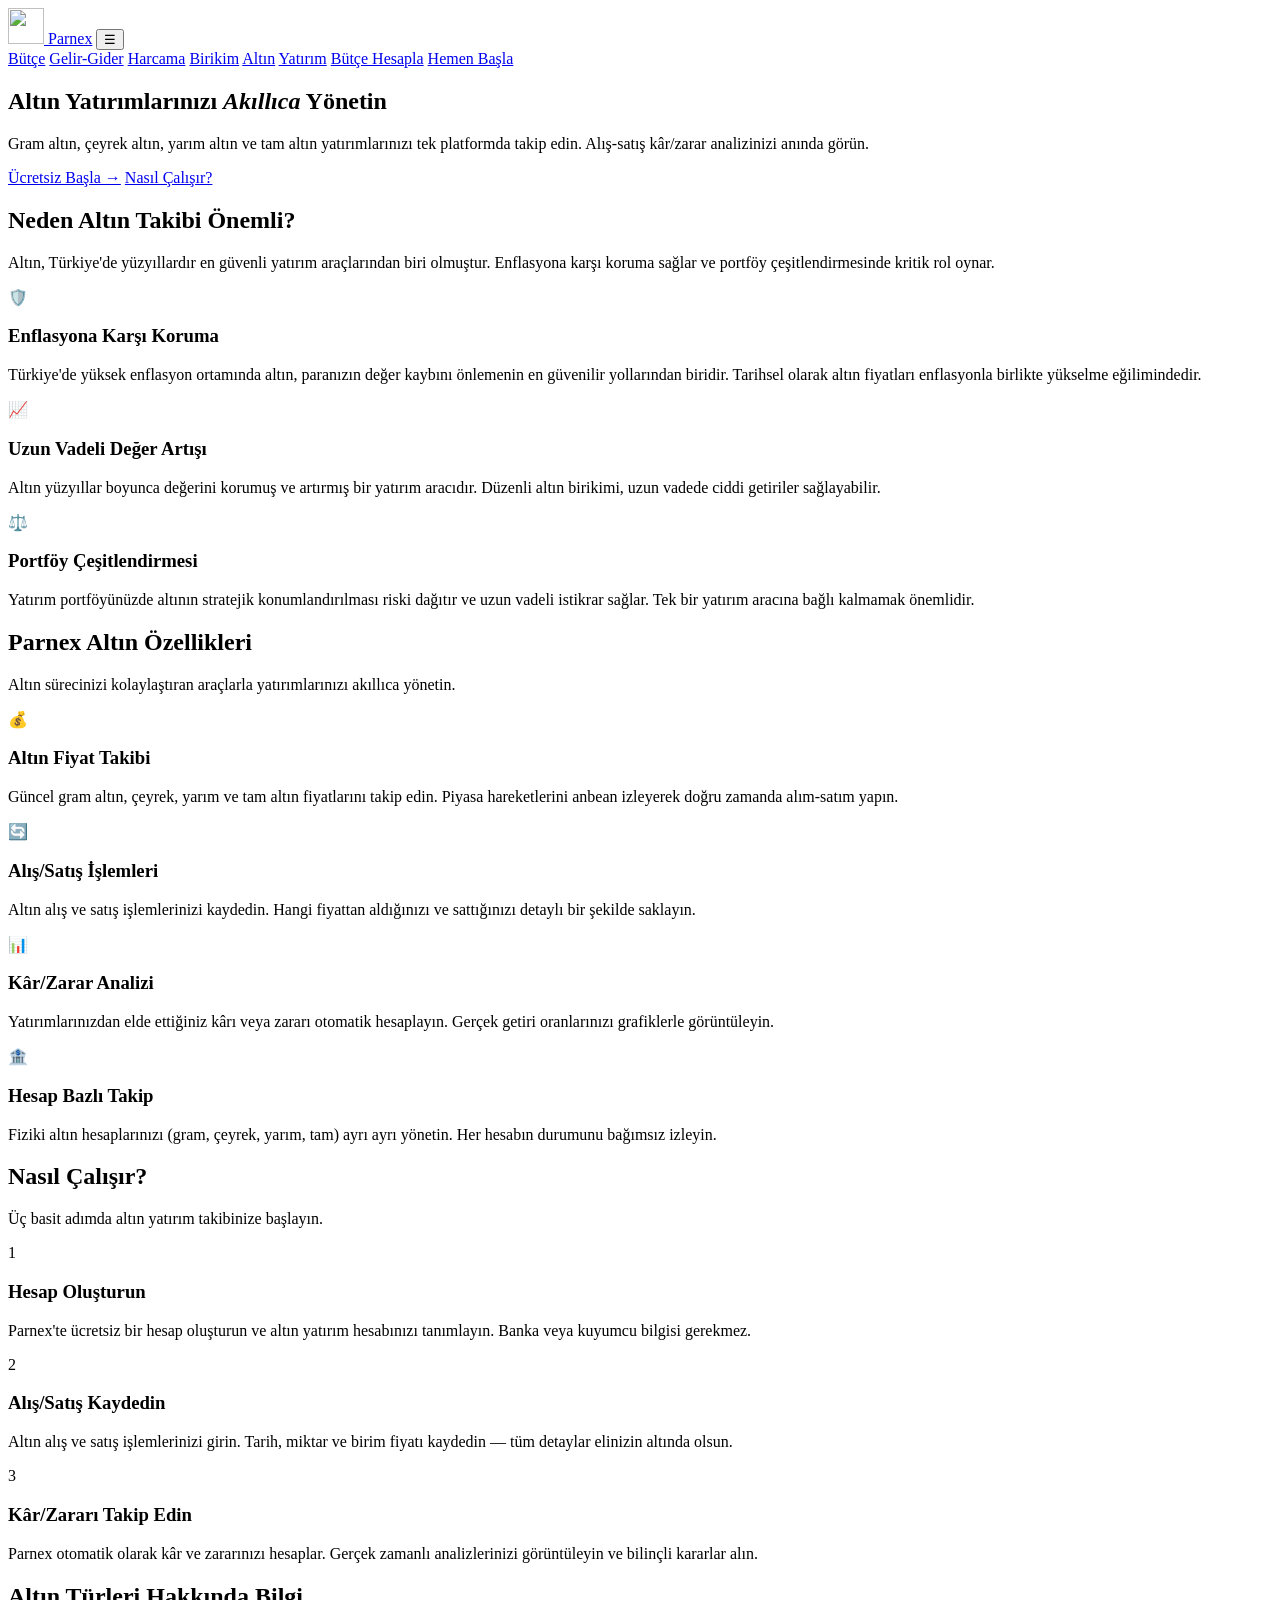
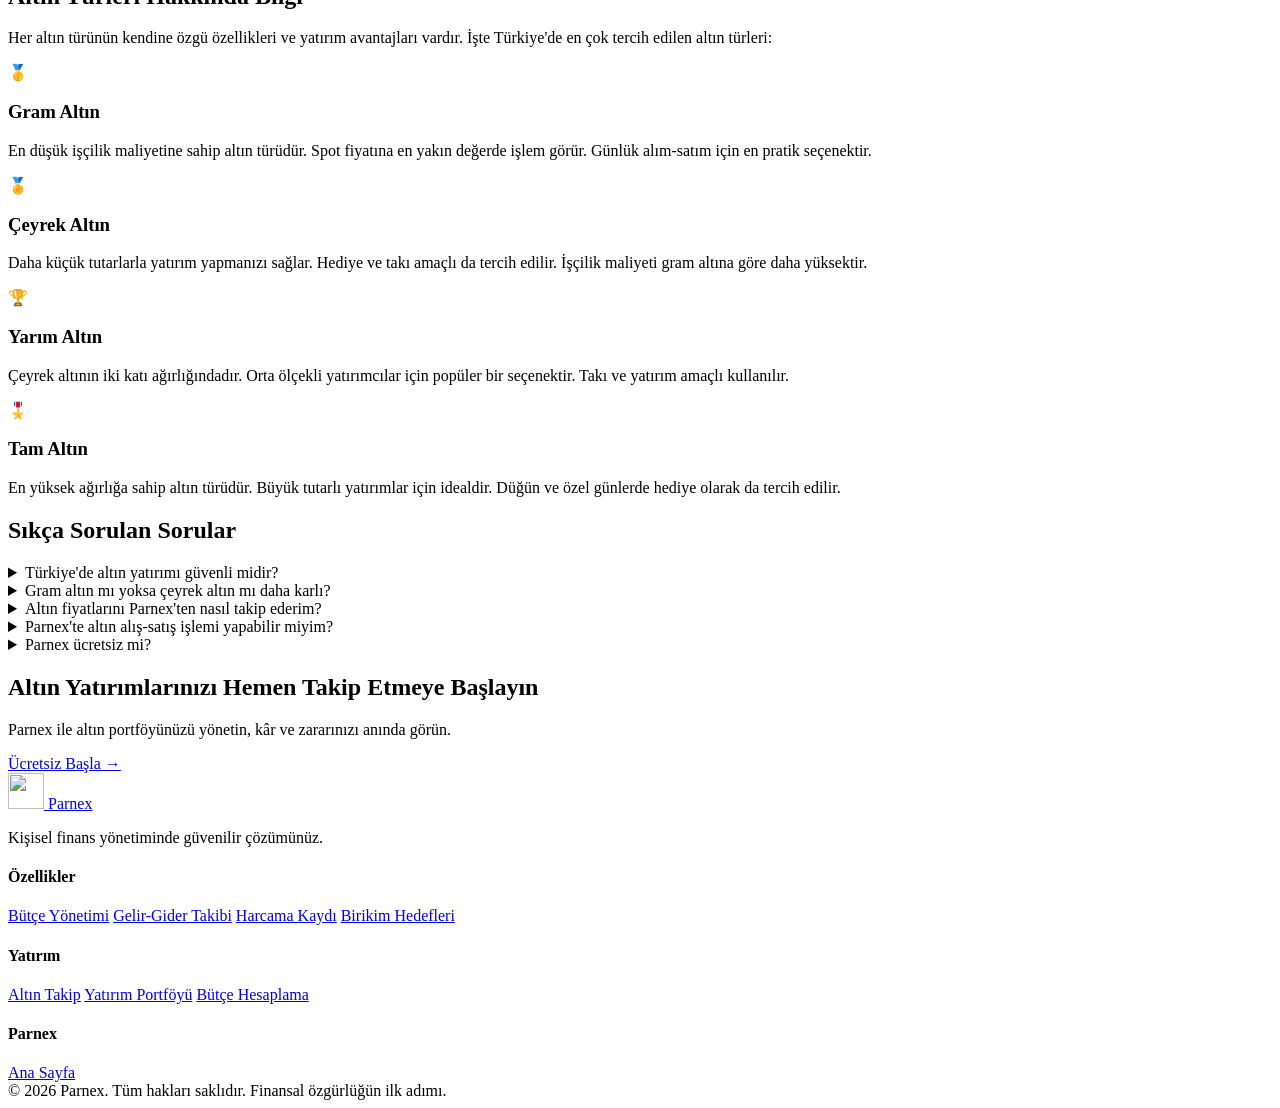
==== commit 0bb72896: "fix: complete Parnex branding and page metadata" ====
--- a/altin/index.html
+++ b/altin/index.html
@@ -20,78 +20,13 @@
 <meta name="twitter:title" content="Altın Takip | Altın Yatırımlarınızı Takip Edin - Parnex">
 <meta name="twitter:description" content="Altın fiyatlarını ve altın yatırımlarınızı Parnex ile takip edin. Gram, çeyrek, yarım altın alış-satış kâr/zarar analizi yapın.">
 
-<script type="application/ld+json">
-{
-    "@context": "https://schema.org",
-    "@type": "WebApplication",
-    "name": "Parnex Altın Takip",
-    "url": "https://bizzness4711.github.io/Muhasebe/altin/",
-    "applicationCategory": "FinanceApplication",
-    "operatingSystem": "Web",
-    "description": "Altın fiyatlarını ve altın yatırımlarınızı takip edin. Gram, çeyrek, yarım altın alış-satış kâr/zarar analizi yapın.",
-    "offers": {
-        "@type": "Offer",
-        "price": "0",
-        "priceCurrency": "TRY"
-    },
-    "inLanguage": "tr"
-}
-</script>
-
-<script type="application/ld+json">
-{
-    "@context": "https://schema.org",
-    "@type": "FAQPage",
-    "mainEntity": [
-        {
-            "@type": "Question",
-            "name": "Türkiye'de altın yatırımı güvenli midir?",
-            "acceptedAnswer": {
-                "@type": "Answer",
-                "text": "Altın, Türkiye'de yüzyıllardır en güvenli yatırım araçlarından biri olmuştur. Devlet tarafından düzenlenen lisanslı kuyumculardan ve bankalardan altın alımı yaparak güvenli bir şekilde yatırımınızı değerlendirebilirsiniz."
-            }
-        },
-        {
-            "@type": "Question",
-            "name": "Gram altın mı yoksa çeyrek altın mı daha karlı?",
-            "acceptedAnswer": {
-                "@type": "Answer",
-                "text": "Karlılık piyasa koşullarına göre değişir. Genel olarak gram altın daha düşük işçilik maliyeti sunduğu için spot fiyatına daha yakındır. Çeyrek altın ise daha küçük tutarlarla yatırım yapmanızı sağlar."
-            }
-        },
-        {
-            "@type": "Question",
-            "name": "Altın fiyatlarını Parnex'dan nasıl takip ederim?",
-            "acceptedAnswer": {
-                "@type": "Answer",
-                "text": "Parnex platformunda altın fiyat bölümüne giderek güncel gram altın, çeyrek, yarım ve tam altın fiyatlarını görebilirsiniz. Fiyatlar düzenli olarak güncellenmektedir."
-            }
-        },
-        {
-            "@type": "Question",
-            "name": "Parnex'da altın alış-satış işlemi yapabilir miyim?",
-            "acceptedAnswer": {
-                "@type": "Answer",
-                "text": "Parnex bir takip ve analiz platformudur. Gerçek alım-satım işlemlerini kuyumcu veya banka üzerinden yaparsınız, Parnex'da bu işlemleri kaydederek kâr/zarar analizinizi oluşturursunuz."
-            }
-        },
-        {
-            "@type": "Question",
-            "name": "Parnex ücretsiz mi?",
-            "acceptedAnswer": {
-                "@type": "Answer",
-                "text": "Evet, Parnex'nın temel özellikleri tamamen ücretsizdir. Altın fiyat takibi, işlem kaydetme ve kâr/zarar analizi gibi özelliklerden hiçbir ücret ödemeden yararlanabilirsiniz."
-            }
-        }
-    ]
-}
-</script>
+<link rel="icon" type="image/svg+xml" href="../icons/logo.svg">
 </head>
 <body>
 
 <nav class="lp-nav">
     <div class="lp-nav-inner">
-        <a href="../" class="lp-brand"><span class="lp-brand-mark"><svg viewBox="0 0 36 36" width="36" height="36" aria-hidden="true" focusable="false"><defs><linearGradient id="parnexGrad-altin-index-html" x1="3" y1="3" x2="33" y2="33"><stop offset="0" stop-color="#6d5dfc"/><stop offset="1" stop-color="#a855f7"/></linearGradient></defs><rect x="1" y="1" width="34" height="34" rx="10" fill="url(#parnexGrad)"/><path d="M10 25V10h8.2c4.5 0 7.2 2.2 7.2 5.8 0 3.7-2.7 5.9-7.2 5.9H15V25h-5Zm5-7.5h3c1.5 0 2.4-.6 2.4-1.7s-.9-1.7-2.4-1.7h-3v3.4Z" fill="white"/><path d="M21.5 27.5 25 24l2.4 2.4 4.1-5.1" fill="none" stroke="white" stroke-width="2.2" stroke-linecap="round" stroke-linejoin="round"/><path d="m28.8 21.3 2.7-.2-.2 2.7" fill="none" stroke="white" stroke-width="2.2" stroke-linecap="round" stroke-linejoin="round"/></svg></span> Parnex</a>
+        <a href="../" class="lp-brand"><span class="lp-brand-mark"><img src="../icons/logo.svg" alt="" width="36" height="36"></span> Parnex</a>
         <button class="lp-mobile-toggle" onclick="document.querySelector('.lp-nav-links').classList.toggle('open')" aria-label="Menüyü aç">☰</button>
         <div class="lp-nav-links">
             <a href="../butce/">Bütçe</a>
@@ -174,7 +109,7 @@
             <span class="lp-step-num">1</span>
             <div class="lp-step-content">
                 <h3>Hesap Oluşturun</h3>
-                <p>Parnex'da ücretsiz bir hesap oluşturun ve altın yatırım hesabınızı tanımlayın. Banka veya kuyumcu bilgisi gerekmez.</p>
+                <p>Parnex'te ücretsiz bir hesap oluşturun ve altın yatırım hesabınızı tanımlayın. Banka veya kuyumcu bilgisi gerekmez.</p>
             </div>
         </div>
         <div class="lp-step">
@@ -233,16 +168,16 @@
             <div class="lp-faq-a"><p>Karlılık piyasa koşullarına göre değişir. Genel olarak gram altın daha düşük işçilik maliyeti sunduğu için spot fiyatına daha yakındır. Çeyrek altın ise daha küçük tutarlarla yatırım yapmanızı sağlar. Parnex ile her iki tür de takip edebilirsiniz.</p></div>
         </details>
         <details class="lp-faq-item">
-            <summary>Altın fiyatlarını Parnex'dan nasıl takip ederim?</summary>
+            <summary>Altın fiyatlarını Parnex'ten nasıl takip ederim?</summary>
             <div class="lp-faq-a"><p>Parnex platformunda altın fiyat bölümüne giderek güncel gram altın, çeyrek, yarım ve tam altın fiyatlarını görebilirsiniz. Fiyatlar düzenli olarak güncellenmektedir.</p></div>
         </details>
         <details class="lp-faq-item">
-            <summary>Parnex'da altın alış-satış işlemi yapabilir miyim?</summary>
-            <div class="lp-faq-a"><p>Parnex bir takip ve analiz platformudur. Gerçek alım-satım işlemlerini kuyumcu veya banka üzerinden yaparsınız, Parnex'da bu işlemleri kaydederek kâr/zarar analizinizi oluşturursunuz.</p></div>
+            <summary>Parnex'te altın alış-satış işlemi yapabilir miyim?</summary>
+            <div class="lp-faq-a"><p>Parnex bir takip ve analiz platformudur. Gerçek alım-satım işlemlerini kuyumcu veya banka üzerinden yaparsınız, Parnex'te bu işlemleri kaydederek kâr/zarar analizinizi oluşturursunuz.</p></div>
         </details>
         <details class="lp-faq-item">
             <summary>Parnex ücretsiz mi?</summary>
-            <div class="lp-faq-a"><p>Evet, Parnex'nın temel özellikleri tamamen ücretsizdir. Altın fiyat takibi, işlem kaydetme ve kâr/zarar analizi gibi özelliklerden hiçbir ücret ödemeden yararlanabilirsiniz.</p></div>
+            <div class="lp-faq-a"><p>Evet, Parnex'in temel özellikleri tamamen ücretsizdir. Altın fiyat takibi, işlem kaydetme ve kâr/zarar analizi gibi özelliklerden hiçbir ücret ödemeden yararlanabilirsiniz.</p></div>
         </details>
     </div>
 </section>
@@ -256,7 +191,7 @@
 <footer class="lp-footer">
     <div class="lp-footer-inner">
         <div class="lp-footer-brand">
-            <a href="../" class="lp-brand"><span class="lp-brand-mark"><svg viewBox="0 0 36 36" width="36" height="36" aria-hidden="true" focusable="false"><defs><linearGradient id="parnexGrad-altin-index-html" x1="3" y1="3" x2="33" y2="33"><stop offset="0" stop-color="#6d5dfc"/><stop offset="1" stop-color="#a855f7"/></linearGradient></defs><rect x="1" y="1" width="34" height="34" rx="10" fill="url(#parnexGrad)"/><path d="M10 25V10h8.2c4.5 0 7.2 2.2 7.2 5.8 0 3.7-2.7 5.9-7.2 5.9H15V25h-5Zm5-7.5h3c1.5 0 2.4-.6 2.4-1.7s-.9-1.7-2.4-1.7h-3v3.4Z" fill="white"/><path d="M21.5 27.5 25 24l2.4 2.4 4.1-5.1" fill="none" stroke="white" stroke-width="2.2" stroke-linecap="round" stroke-linejoin="round"/><path d="m28.8 21.3 2.7-.2-.2 2.7" fill="none" stroke="white" stroke-width="2.2" stroke-linecap="round" stroke-linejoin="round"/></svg></span> Parnex</a>
+            <a href="../" class="lp-brand"><span class="lp-brand-mark"><img src="../icons/logo.svg" alt="" width="36" height="36"></span> Parnex</a>
             <p>Kişisel finans yönetiminde güvenilir çözümünüz.</p>
         </div>
         <div class="lp-footer-col">
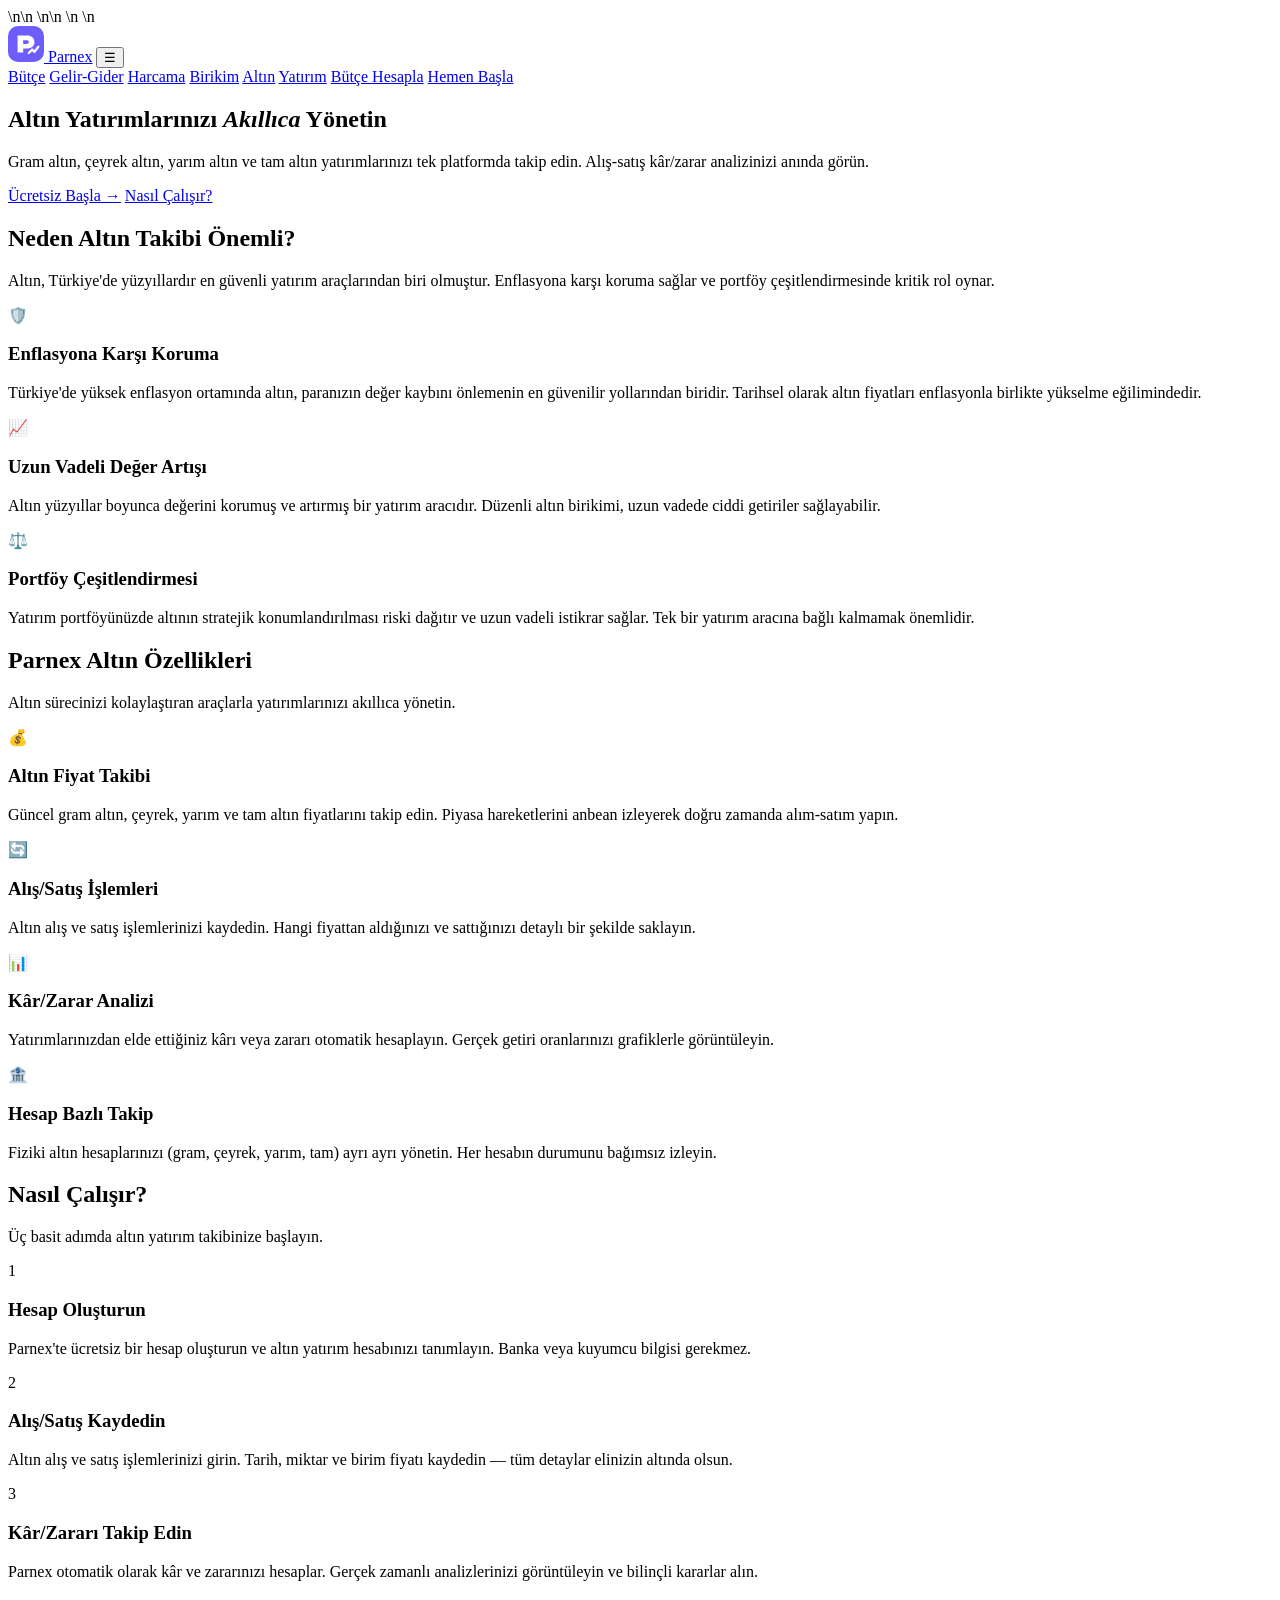
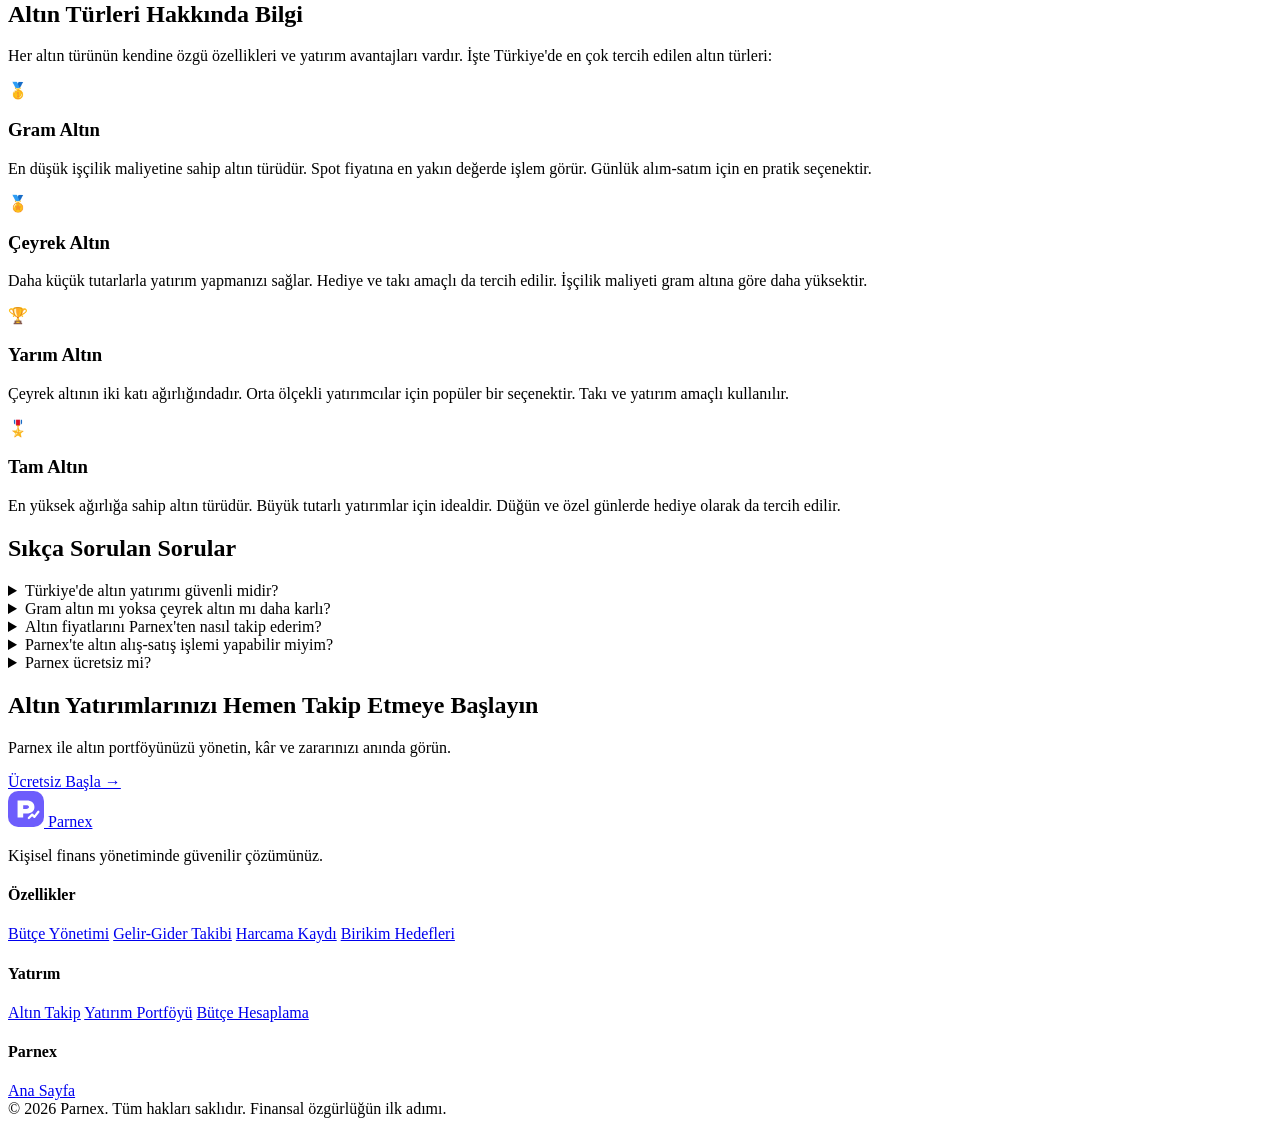
==== commit c0b9e1a7: "Improve Altın SEO metadata and structured data" ====
--- a/altin/index.html
+++ b/altin/index.html
@@ -14,14 +14,14 @@
 <meta property="og:description" content="Altın fiyatlarını ve altın yatırımlarınızı Parnex ile takip edin. Gram, çeyrek, yarım altın alış-satış kâr/zarar analizi yapın. Ücretsiz.">
 <meta property="og:url" content="https://bizzness4711.github.io/Muhasebe/altin/">
 <meta property="og:site_name" content="Parnex">
-<meta property="og:locale" content="tr_TR">
+<meta property="og:locale" content="tr_TR">\n<meta property="og:image" content="https://bizzness4711.github.io/Muhasebe/icons/logo-512.png">\n<meta property="og:image:alt" content="Parnex kişisel finans uygulaması logosu">
 
 <meta name="twitter:card" content="summary_large_image">
 <meta name="twitter:title" content="Altın Takip | Altın Yatırımlarınızı Takip Edin - Parnex">
-<meta name="twitter:description" content="Altın fiyatlarını ve altın yatırımlarınızı Parnex ile takip edin. Gram, çeyrek, yarım altın alış-satış kâr/zarar analizi yapın.">
-
-<link rel="icon" type="image/svg+xml" href="../icons/logo.svg">
-</head>
+<meta name="twitter:image" content="https://bizzness4711.github.io/Muhasebe/icons/logo-512.png">\n<meta name="twitter:image:alt" content="Parnex kişisel finans uygulaması logosu">\n<meta name="twitter:description" content="Altın fiyatlarını ve altın yatırımlarınızı Parnex ile takip edin. Gram, çeyrek, yarım altın alış-satış kâr/zarar analizi yapın.">
+
+<link rel="icon" type="image/svg+xml" href="../icons/logo.svg">\n<link rel="apple-touch-icon" href="../icons/logo-192.png">
+    <script type="application/ld+json">\n    {\n        "@context": "https://schema.org",\n        "@type": "BreadcrumbList",\n        "itemListElement": [\n            { "@type": "ListItem", "position": 1, "name": "Parnex", "item": "https://bizzness4711.github.io/Muhasebe/" },\n            { "@type": "ListItem", "position": 2, "name": "Altın" }\n        ]\n    }\n    </script>\n</head>
 <body>
 
 <nav class="lp-nav">
